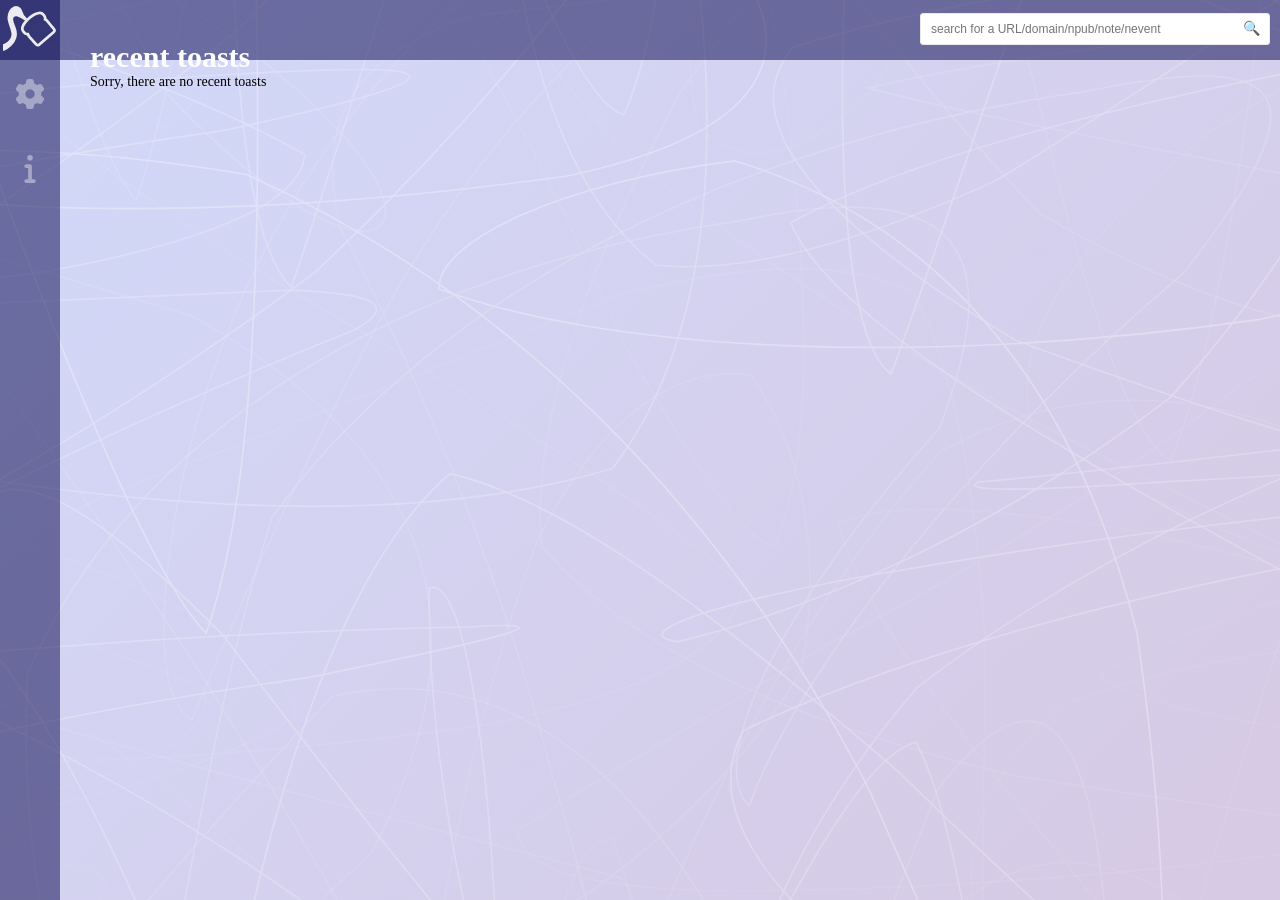
==== frontend/index.html @ a55ac24f "Added page titles, removed old navigation, added history API support" ====
<!DOCTYPE html>
<html>
  <head>
    <meta charset="utf-8" />
    <link rel="stylesheet" href="default.css" media="all" />
    <title>Toastr</title>
  </head>
  <body>
    <div id="gradient"></div>
    <div id="scribbles"></div>
    <div id="sidebar">
      <nav>
        <a href="#" class="active" id="logoLink"><svg id="logo" xmlns="http://www.w3.org/2000/svg" viewBox="0 0 512 512"><defs><style>.a{fill:none;}</style></defs><title>toastr</title><path class="a" d="M189.85,252.78a44.69,44.69,0,0,0-2.08,15.87c1.22,15.15,10.52,25.69,21.91,34.53,7.1,5.5,15.13,8.4,24.31,5.84,2-.56,3.21.29,3.46,2.28C238.8,322,245.14,330,251.9,337.61q31.82,36,63.85,71.8c4.62,5.19,9.57,5.6,14.77,1.15q68.87-58.89,137.7-117.82c5.49-4.7,5.94-9.43,1.39-15q-12.26-15-24.64-30c-12.86-15.61-25.64-31.27-38.62-46.77-5.6-6.69-11.85-12.75-20.5-15.39-3.18-1-3.19-2.41-2.36-5.29,1.06-3.66,2.23-7.81,1.49-11.37-3.89-18.77-14.85-32-32.84-39-3.2-1.24-6.85-1.31-10.29-1.91l-.07.37c-.75,0-1.51.06-2.26.12-15.95,1.27-30.61,6.72-44.39,14.43-31,17.36-57.52,40.29-80.71,67.06C203.5,222.61,194.64,236.63,189.85,252.78Z"/><path class="a" d="M194.64,254.2a39.3,39.3,0,0,0-1.89,14c.92,11.41,7.08,21,20,31,6.81,5.28,13.13,6.86,19.91,5a9.23,9.23,0,0,1,2.48-.36,7.15,7.15,0,0,1,4,1.18,7.59,7.59,0,0,1,3.27,5.65c1.18,9.33,6.94,16.5,13.24,23.63,16.69,18.88,33.73,38,50.22,56.51l13.61,15.28c2.81,3.15,4.7,3.32,7.79.68Q396.13,347.87,465,288.94c3.43-2.94,3.59-4.59.77-8-6.54-8-13.23-16.13-19.71-24l-4.92-6-10.4-12.65c-9.21-11.21-18.73-22.79-28.19-34.1-4.84-5.78-10.38-11.45-18.12-13.81-5.5-1.67-7.41-5.53-5.71-11.46.85-2.93,1.9-6.58,1.4-9-3.56-17.18-13.57-29.08-29.75-35.37a25.42,25.42,0,0,0-5.79-1.14l-1.07-.13-2.2.11c-.45,0-.9,0-1.35.07-13.86,1.1-27.72,5.62-42.34,13.81-29,16.26-55,37.84-79.37,66C206.51,226.76,198.81,240.15,194.64,254.2Z"/><path d="M463.51,254c-11-13.37-22.28-27.2-33.55-40.68l-.17-.2c-8-9.51-16.18-19.34-25.06-28l-1.46-1.4c-4.15-3.94-9.29-8.82-8.08-17.35,0-.11,0-.22-.06-.32-1.73-10.75-7-20.38-17.15-31.24-12.21-13.09-26.15-18.43-42.62-16.33-14.42,1.85-28.5,6.51-43,14.24C271.14,144,250.66,159.14,229.78,179a37.09,37.09,0,0,1,.45,3.73,23.05,23.05,0,0,1,0,3,292.06,292.06,0,0,1,62.45-47.23c15.38-8.61,30.08-13.5,44.89-14.92l.27-1.43,4.87.86c1,.17,2,.3,3.05.43a33.62,33.62,0,0,1,8.18,1.75c19.54,7.6,31.63,22,35.92,42.66,1,4.61-.32,9.36-1.44,13.26,9.66,3.3,16.4,10.21,21.74,16.59,9.49,11.34,19,22.94,28.25,34.17l10.39,12.64,4.92,6c6.48,7.86,13.18,16,19.74,24,6.27,7.69,5.56,15.49-2,22q-68.83,58.93-137.7,117.83c-7.22,6.17-15.35,5.56-21.75-1.63L298.4,397.46c-16.49-18.51-33.54-37.65-50.25-56.54-6.59-7.46-13.15-15.63-15.27-26.51-9,1.74-17.8-.7-26.28-7.28C186.75,291.72,183.5,278,182.78,269a49.08,49.08,0,0,1,2.27-17.69c4.58-15.44,13-30,25.59-44.63q4.13-4.76,8.32-9.29a17.79,17.79,0,0,1-3-.17c-1.2-.16-2.43-.36-3.66-.59l-.83.88a144.79,144.79,0,0,0-27.51,41.32c-4.06,9.34-6.79,17.75-6.93,28.39v.13c-.91,22.53,26.51,50.54,45.78,52.53a11.4,11.4,0,0,1,7.56,4.62c1.67,2.36,3.22,4.8,4.72,7.16a97.55,97.55,0,0,0,7.3,10.47c7.39,8.8,15.22,17.54,22.8,26q4.38,4.89,8.75,9.79l8.81,9.93c8.49,9.58,17.27,19.49,26,29.14,7.27,8,19,9.28,26.62,2.81,9.91-8.37,19.93-17,29.62-25.28l12.15-10.41,28.35-24.27c22.68-19.42,46.13-39.5,69.25-59.18,9.86-8.4,11-19.72,2.88-29.56Q470.53,262.58,463.51,254Z"/><path d="M485.3,264.8q-7-8.56-14.06-17.14c-11-13.39-22.31-27.24-33.62-40.76l-.17-.2C429.35,197,421,187,411.73,177.94l-1.57-1.5c-4.31-4.09-5.64-5.7-5-9.17a6.4,6.4,0,0,0-.2-3c-2.07-12.59-8.33-24.13-19.68-36.31-14.36-15.4-31.59-21.93-51.2-19.42-15.64,2-30.85,7-46.47,15.33-22.69,12.07-44.54,28.4-66.8,49.91l-2.1,2,.74,2.83a26.39,26.39,0,0,1,.78,4.83c.17,2.51-.31,3.55-.51,3.74s-.82.38-2.46.16h0c-1.84-.25-3.75-.59-5.66-1l-2.75-.6-2.54,2.67-2.19,2.31a154.74,154.74,0,0,0-29.39,44.18c-3.92,9-7.57,19.17-7.76,32.17-.5,12.9,5.92,27.76,17.6,40.79,11.19,12.48,25,20.69,37,22a2.2,2.2,0,0,1,.61.47c1.53,2.16,2.95,4.39,4.45,6.75a106.42,106.42,0,0,0,8.08,11.54c7.49,8.93,15.38,17.73,23,26.24q4.37,4.87,8.72,9.76l8.8,9.92c8.51,9.6,17.3,19.53,26.06,29.22A30.51,30.51,0,0,0,323.86,434a27.59,27.59,0,0,0,17.92-6.52c9.94-8.4,20-17,29.68-25.33l12.14-10.4L412,367.49c22.67-19.41,46.12-39.49,69.23-59.17C495.22,296.37,496.88,278.88,485.3,264.8ZM297.58,147.29c14.63-8.19,28.48-12.71,42.34-13.81.45,0,.9-.05,1.35-.07l2.2-.11,1.07.13a25.42,25.42,0,0,1,5.79,1.14c16.18,6.29,26.19,18.19,29.75,35.37.5,2.39-.56,6-1.4,9-1.71,5.93.21,9.79,5.71,11.46,7.74,2.36,13.28,8,18.12,13.81,9.46,11.3,19,22.89,28.19,34.1l10.4,12.65,4.92,6c6.47,7.85,13.17,16,19.71,24,2.82,3.46,2.66,5.11-.77,8q-68.83,58.93-137.7,117.82c-3.09,2.64-5,2.48-7.79-.68L305.87,390.8c-16.48-18.5-33.53-37.63-50.22-56.51-6.3-7.13-12.06-14.3-13.24-23.63a7.59,7.59,0,0,0-3.27-5.65,7.15,7.15,0,0,0-4-1.18,9.23,9.23,0,0,0-2.48.36c-6.77,1.89-13.1.31-19.91-5-12.91-10-19.07-19.57-20-31a39.3,39.3,0,0,1,1.89-14c4.17-14.05,11.87-27.44,23.56-40.93C242.57,185.14,268.53,163.56,297.58,147.29Z"/><path d="M122.8,356.84c11-33.15,7.63-65.68-4.32-97.85-5.92-15.93-12.09-31.79-17.33-47.94a150.7,150.7,0,0,1-6.85-30.12c-2.24-20.92,15.17-35.35,35.18-29,11,3.47,21.7,8.51,32,13.92C173.21,172,184.07,180,195.87,186.1a59.36,59.36,0,0,0,14.68,5.14c2,.44,4,.8,6.05,1.08,6.39.87,9.09-2.62,8.63-9.2a31.34,31.34,0,0,0-.93-5.75A28.45,28.45,0,0,0,215.36,163a108.42,108.42,0,0,1-33.93-54.23c-1.13-4.15-3.09-8.08-4.79-12.07-6.83-16-18.33-27.61-34-35.12-14-6.73-28.27-7.58-42.39-.66C80.46,70.61,65.81,85.8,56,105.42a129.25,129.25,0,0,0-12.55,78.67c3.36,22.56,11,43.93,18.5,65.3a381.77,381.77,0,0,1,16,58.76c3.26,18.06-.15,34.46-9.62,49.76-12.52,20.24-29.76,35.74-50,48-3.06,1.85-6.76,2.73-10.25,3.75-2.71.79-5.4,1.42-8.06,1.92v63.3a232.38,232.38,0,0,0,41.38-19.34C80.43,432.3,108.39,400.22,122.8,356.84Z"/></svg></a>
        <a href="#"><svg id="gear" xmlns="http://www.w3.org/2000/svg" viewBox="0 0 512 512"><!--!Font Awesome Free 6.7.2 by @fontawesome - https://fontawesome.com License - https://fontawesome.com/license/free Copyright 2025 Fonticons, Inc.--><path d="M495.9 166.6c3.2 8.7 .5 18.4-6.4 24.6l-43.3 39.4c1.1 8.3 1.7 16.8 1.7 25.4s-.6 17.1-1.7 25.4l43.3 39.4c6.9 6.2 9.6 15.9 6.4 24.6c-4.4 11.9-9.7 23.3-15.8 34.3l-4.7 8.1c-6.6 11-14 21.4-22.1 31.2c-5.9 7.2-15.7 9.6-24.5 6.8l-55.7-17.7c-13.4 10.3-28.2 18.9-44 25.4l-12.5 57.1c-2 9.1-9 16.3-18.2 17.8c-13.8 2.3-28 3.5-42.5 3.5s-28.7-1.2-42.5-3.5c-9.2-1.5-16.2-8.7-18.2-17.8l-12.5-57.1c-15.8-6.5-30.6-15.1-44-25.4L83.1 425.9c-8.8 2.8-18.6 .3-24.5-6.8c-8.1-9.8-15.5-20.2-22.1-31.2l-4.7-8.1c-6.1-11-11.4-22.4-15.8-34.3c-3.2-8.7-.5-18.4 6.4-24.6l43.3-39.4C64.6 273.1 64 264.6 64 256s.6-17.1 1.7-25.4L22.4 191.2c-6.9-6.2-9.6-15.9-6.4-24.6c4.4-11.9 9.7-23.3 15.8-34.3l4.7-8.1c6.6-11 14-21.4 22.1-31.2c5.9-7.2 15.7-9.6 24.5-6.8l55.7 17.7c13.4-10.3 28.2-18.9 44-25.4l12.5-57.1c2-9.1 9-16.3 18.2-17.8C227.3 1.2 241.5 0 256 0s28.7 1.2 42.5 3.5c9.2 1.5 16.2 8.7 18.2 17.8l12.5 57.1c15.8 6.5 30.6 15.1 44 25.4l55.7-17.7c8.8-2.8 18.6-.3 24.5 6.8c8.1 9.8 15.5 20.2 22.1 31.2l4.7 8.1c6.1 11 11.4 22.4 15.8 34.3zM256 336a80 80 0 1 0 0-160 80 80 0 1 0 0 160z"/></svg></a>
        <a href="#"><svg id="info" xmlns="http://www.w3.org/2000/svg" viewBox="0 0 192 512"><!--!Font Awesome Free 6.7.2 by @fontawesome - https://fontawesome.com License - https://fontawesome.com/license/free Copyright 2025 Fonticons, Inc.--><path d="M48 80a48 48 0 1 1 96 0A48 48 0 1 1 48 80zM0 224c0-17.7 14.3-32 32-32l64 0c17.7 0 32 14.3 32 32l0 224 32 0c17.7 0 32 14.3 32 32s-14.3 32-32 32L32 512c-17.7 0-32-14.3-32-32s14.3-32 32-32l32 0 0-192-32 0c-17.7 0-32-14.3-32-32z"/></svg></a>
      </nav>
    </div>
    <div id="topbar"></div>

    <div id="container">
      <article id="toastr">
        <nav>
          <div id="search-wrapper">
            <input type="text" name="search-bar" id="search-bar" placeholder="search for a URL/domain/npub/note/nevent" />
          </div>
        </nav>

        <h1 id="title"></h1>
        <h2 id="subtitle"></h2>

        <div class="toasts-container">
          <div class="toasts"></div>
          <div class="toasts-loading"><p>Loading all toasts...</p></div>
          <div class="toasts-empty">:(</div>
        </div>
      </article>

      <article id="settings">
        <h1>Settings</h1>
  
        <h2>Keys</h2>
        <div id="keys">
          <form>
            <div class="field">
              <label for="privkey">Private Key:</label>
              <input name="privkey" type="text" class="input" />
            </div>

            <div class="field">
              <label for="pubkey">Public Key:</label>
              <input name="pubkey" type="text" class="input" />
            </div>

            <div class="field">
              <label for="npub">npub:</label>
              <input name="npub" type="text" class="input" />
            </div>
            <button type="button">Update</button>
          </form>
        </div>

        <h2>Relays</h2>
        <div id="relays">
          <form>
            <p><em class="message"></em></p>
            <div class="relays"></div>
          </form>
        </div>

        <h2>Profile</h2>
        <div id="profile">
          <form>
            <div class="field">
              <label for="name">Name:</label>
              <input name="name" value="" type="text" class="input" />
            </div>
            <div class="field">
              <label for="display_name">Display Name:</label>
              <input name="display_name" value="" type="text" class="input" />
            </div>
            <div class="field">
              <label for="website">Website:</label>
              <input name="website" value="" type="text" class="input" />
            </div>
            <div class="field">
              <label for="banner">Banner (URL):</label>
              <input name="banner" value="" type="text" class="input" />
            </div>
            <div class="field">
              <label for="picture">Picture (URL):</label>
              <input name="picture" value="" type="text" class="input" />
            </div>
            <button type="button">Update</button>
          </form>
        </div>
      </article>

      <article id="about">
        <h1>About</h1>

        <h2>Toastr</h2>
        <div class="about">
          <p>Toastr is a decentralized Nostr app that lets you comment on any website, using the Nostr protocol. Toastr is available at <a href="https://toastr.net">toastr.net</a> - it's also available as a browser extension <a href="#">here</a>. The browser extension functions identically to the website, but lets you instantly click the extension to see toasts for the page you're currently on. The icon lights up automatically when you're on a website that people have already toasted.</p>

          <p>For privacy reasons, Toastr scrapes all known toasts from the relays you're connected to, stores them in your browser, and then filters based on the exact domain/URL you're looking at to avoid leaking search queries or your browser history.</p>
        </div>

        <h2>Toasts</h2>
        <div class="about">
          <p>A toast is defined as a kind 1 event, with tags <em>['r', &lt;URL&gt;], ['t', 'toastr']</em>. Due to <a href="https://github.com/nostr-protocol/nips/issues/523">limitations in the Nostr protocol</a>, all toasts must be explicitly tagged toastr at this time.</p>

          <p>Toastr implements NIP-07. However, <em>browser extensions cannot interact with other browser extensions</em>, so the extension version of Toastr requires your nsec / preferred nostr relays in order to work. This limitation does not apply to the web version, which is compatible with extensions like nos2x.</p>
        </div>

      </article>
    </div>

    <script src="nostr.bundle.js"></script>
    <script src="sql-wasm.js"></script>
    <script src="hashicon.umd.js"></script>
    <script src="script.js"></script>
  </body>
</html>
---- frontend/default.css ----
html {
  box-sizing: border-box;
  -webkit-font-smoothing: antialiased;
}

* {
  box-sizing: inherit;
  &:before,
  &:after {
    box-sizing: inherit;
  }
}

body {
  margin: 0;
  min-width: 100%;
  min-height: 100%;
  background-size: cover;
  font-family: 'Inter';
  font-size: 14px;
  
  #gradient {
    background-image: linear-gradient(135deg, #667eea 0%, #764ba2 100%);
    background-position: fixed;
    background-size: cover;
    width: 100%;
    height: 100%;
    position: fixed;
    opacity: 0.3;
    z-index: -1;
  }

  #scribbles {
    background: url('scribbles.svg') no-repeat center center fixed;
    background-size: cover;
    width: 100%;
    height: 100%;
    position: fixed;
    opacity: 0.3;
    z-index: -1;
  }

  #topbar {
    height: 60px;
    width: 100%;
    position: absolute;
    background: rgba(2, 0, 74, 0.5);
    z-index: -1;
  }

  #sidebar {
    height: 100%;
    width: 60px;
    position: fixed;
    background: rgba(2, 0, 74, 0.5);    

    hr {
      width: 60%;
      height: 1px;
      opacity: 0.25;
    }

    nav {
      text-align: center;
      a {
        width: 60px;
        height: 60px;

        #logo {
          width: 55px;
          height: 55px;
          fill: #FFF;
          margin: 0;
        }
  
        svg {
          width: 30px;
          height: 30px;
          margin: 20px 0;
        }
        &.active {opacity: 0.9}
        opacity: 0.4;
        #bread, #gear, #info {
          fill: #FFF;
        }
      }
    }
  }

  #container {
    width: 100%;
    padding: 10px 0 80px 90px;
    overflow: hidden;
    font-family: 'Inter';


    #settings, #about {max-width: 700px}

    h1#title {
      text-transform: lowercase;
      font-size: 30px;
      display: inline;
      margin: 0;
      padding: 0;
      font-family: 'Toronto Subway';
      color: #FFF;
    }

    h2 {
      a {color: #000; text-decoration: none}
      margin: 0;
      padding: 0;
      font-size: 24px;
      font-family: 'Toronto Subway';
    }

    h2#subtitle {
      font-size: 16px;
    }

    h3 {
      font-family: 'Toronto Subway';
      display: inline-block;
      font-size: 16px;
      margin: 10px 0;
      padding: 0;
      a {color: #666; text-decoration: none}
    }

    & > article:not(:first-child) {
      display: none;
    }

    button {
      margin-top: 5px;
      border: none;
      color: #fff;
      padding: 10px;
      margin-left: 10px;
      background: #cb0031;
      border-radius: 5px;
      &:hover {
        background: #990024;
      }
    }

    .about {
      width: 500px;
      border: 1px solid #eaeaea;
      background: #fff;
      color: #160b39;
      border-radius: 10px;
      padding: 15px;
      margin: 15px;

      p:first-child {margin-top: 0}
      p:last-child {margin-bottom: 0}
    }

    #settings {
      #profile, #relays, #keys {
        width: 300px;
        display: flex;
        background: #fff;
        color: #160b39;
        border-radius: 10px;
        padding: 10px;
        margin: 10px;
 
        form {
          width: 100%;

          button {float: right}

          .field {
            display: flex;
            flex-direction: column;
            width: fit-content;
            position: static;
            width: 100%;
          }

          .field label {
            font-size: 0.75rem;
            color: #818CF8;
            font-weight: 700;
            position: relative;
            top: 0.5rem;
            margin: 0 0 0 7px;
            padding: 0 3px;
            background: #fff;
            width: fit-content;
          }

          .field input[type=text].input {
            padding: 11px 10px;
            font-size: 0.75rem;
            border: 2px #818CF8 solid;
            border-radius: 5px;
            background: #fff;
          }

          .field input[type=text].input:focus {
            outline: none;
          }

          label {
            width: 100px;
            text-align: right;
            padding-right: 5px;
            padding-bottom: 5px;
            margin: 3px 0;
            display: inline-block;
          }
        }
      }
    }

    #toastr {
      nav {
        padding-bottom: 30px;
        font-family: 'Toronto Subway';

        a {
          text-transform: lowercase;
          &.search-results {opacity: 0}
          color: #FFF;
          font-size: 30px;
          display: inline-block;
          text-decoration: none;
          margin: 0 50px 0 0;
          &.active {opacity: 1; color: #ff1451}
          &.search-results {cursor: default !important}
        }

        #search-wrapper {
          top: 3px;
          right: 10px;
          position: relative;
          width: 350px;
          display: inline-block;
          float: right;

          &::after {
            content: '🔍';
            position: absolute;
            top: 7px;
            right: 10px;
          }

          #search-bar {
            width: 100%;
            height: 32px;
            border-radius: 3px;
            border: 1px solid #eaeaea;
            padding: 5px 30px 5px 10px;
            font-size: 12px;
          }
        }
      }

      .hidden {display: none !important}

      .toast-new button {float: right}

      .children {margin-left: 20px; border-left: 5px solid #FFF}

      .toasts-loading {
        &.active {display: visible;}
        display: none;
        color: #00F;
        font-size: 20px;
        text-align: center;
      }

      .toasts-empty {
        &.active {display: inherit;}
        display: none;
      }

      .toast {
        width: 700px;
        border-radius: 10px;
        padding: 15px;
        margin: 15px;

        p, p a {
         color: #666; 
        }
      }

      .toast-new, .note {
        width: 500px;
        border: 1px solid #eaeaea;
        display: flex;
        color: #160b39;
        background: #fff;
        border-radius: 10px;
        padding: 15px;
        margin: 15px;

        &.highlight {background: #ffffcc}
  
        form {
          width: 100%;
          clear: both;
          margin-bottom: 0;
  
          textarea {
            font-size: 14px;
            resize: vertical;
            width: 100%;
            height: auto;
            overflow: hidden;
            font-family: 'Inter';
            max-width: 100%;
            border: none;
            padding: 10px;
            background: rgba(0,0,0,0);
            border-radius: 10px;
            color: #282a51;
          }
        }
  
        .avatar {
          min-width: 50px;
          object-fit: cover;
          border-radius: 50px;
          overflow: hidden;
          height: 50px;
          margin-right: 10px;

          img {
            &.hashicon {transform: scale(1.25)}
            width: 50px;
            height: 50px;
          }


        }
         
        .content {
          margin-left: auto;
          width: 100%;
          order: 2;
        }
        
        header {
          margin-bottom: 10px;

          .details {
            display: flex;

            .username {font-weight: bold}
            .created_at {
              font-size: 10px;
              margin-left: auto;
            }
          }
          .pubkey {
            font-weight: normal;
            font-style: italic;
            font-size: 10px;
            word-wrap: break-word;
            color: #aaa;

            .raw img {
              width: 10px;
              height: 10px;
              position: relative;
              top: 2px;
              margin-right: 5px;
              opacity: 0.5;
            }
          }
        }

        footer {
          display: flex;
          flex-direction: row;
          border-top: 1px solid #CCC;
          margin-top: 10px;
          text-align: center;

          a {color: #FFF; text-decoration: none}

          span {
            margin-top: 3px;
            flex: 1;
            width: 0;
          }
  
          img {width: 15px; height: 15px; margin-top: 7px}
          img:hover {text-decoration: underline}

          span.likes {
            img.like {content: url('like.svg')}
          }

          span.zaps {
            img.zap {content: url('zap.svg')}
          }
  
          span.replies {
            img.reply {content: url('reply.svg')}
          }
  
          span.reposts {
            img.repost {content: url('repost.svg')}
          }
        }
      }
    }
  }
}
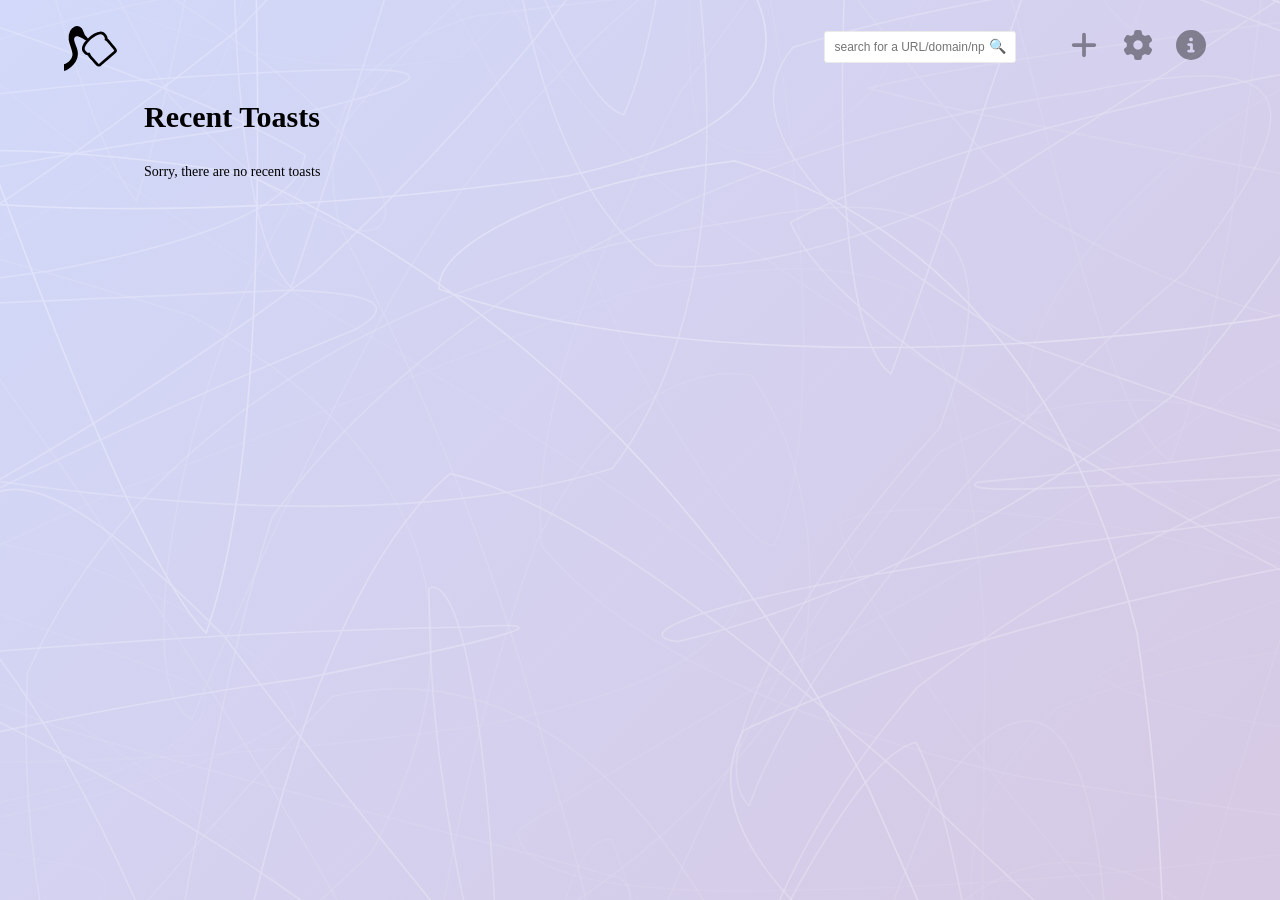
==== commit bfc57989: "UI improvements and bug fixes" ====
--- a/frontend/index.html
+++ b/frontend/index.html
@@ -8,23 +8,24 @@
   <body>
     <div id="gradient"></div>
     <div id="scribbles"></div>
-    <div id="sidebar">
+    <div id="topbar">
       <nav>
-        <a href="#" class="active" id="logoLink"><svg id="logo" xmlns="http://www.w3.org/2000/svg" viewBox="0 0 512 512"><defs><style>.a{fill:none;}</style></defs><title>toastr</title><path class="a" d="M189.85,252.78a44.69,44.69,0,0,0-2.08,15.87c1.22,15.15,10.52,25.69,21.91,34.53,7.1,5.5,15.13,8.4,24.31,5.84,2-.56,3.21.29,3.46,2.28C238.8,322,245.14,330,251.9,337.61q31.82,36,63.85,71.8c4.62,5.19,9.57,5.6,14.77,1.15q68.87-58.89,137.7-117.82c5.49-4.7,5.94-9.43,1.39-15q-12.26-15-24.64-30c-12.86-15.61-25.64-31.27-38.62-46.77-5.6-6.69-11.85-12.75-20.5-15.39-3.18-1-3.19-2.41-2.36-5.29,1.06-3.66,2.23-7.81,1.49-11.37-3.89-18.77-14.85-32-32.84-39-3.2-1.24-6.85-1.31-10.29-1.91l-.07.37c-.75,0-1.51.06-2.26.12-15.95,1.27-30.61,6.72-44.39,14.43-31,17.36-57.52,40.29-80.71,67.06C203.5,222.61,194.64,236.63,189.85,252.78Z"/><path class="a" d="M194.64,254.2a39.3,39.3,0,0,0-1.89,14c.92,11.41,7.08,21,20,31,6.81,5.28,13.13,6.86,19.91,5a9.23,9.23,0,0,1,2.48-.36,7.15,7.15,0,0,1,4,1.18,7.59,7.59,0,0,1,3.27,5.65c1.18,9.33,6.94,16.5,13.24,23.63,16.69,18.88,33.73,38,50.22,56.51l13.61,15.28c2.81,3.15,4.7,3.32,7.79.68Q396.13,347.87,465,288.94c3.43-2.94,3.59-4.59.77-8-6.54-8-13.23-16.13-19.71-24l-4.92-6-10.4-12.65c-9.21-11.21-18.73-22.79-28.19-34.1-4.84-5.78-10.38-11.45-18.12-13.81-5.5-1.67-7.41-5.53-5.71-11.46.85-2.93,1.9-6.58,1.4-9-3.56-17.18-13.57-29.08-29.75-35.37a25.42,25.42,0,0,0-5.79-1.14l-1.07-.13-2.2.11c-.45,0-.9,0-1.35.07-13.86,1.1-27.72,5.62-42.34,13.81-29,16.26-55,37.84-79.37,66C206.51,226.76,198.81,240.15,194.64,254.2Z"/><path d="M463.51,254c-11-13.37-22.28-27.2-33.55-40.68l-.17-.2c-8-9.51-16.18-19.34-25.06-28l-1.46-1.4c-4.15-3.94-9.29-8.82-8.08-17.35,0-.11,0-.22-.06-.32-1.73-10.75-7-20.38-17.15-31.24-12.21-13.09-26.15-18.43-42.62-16.33-14.42,1.85-28.5,6.51-43,14.24C271.14,144,250.66,159.14,229.78,179a37.09,37.09,0,0,1,.45,3.73,23.05,23.05,0,0,1,0,3,292.06,292.06,0,0,1,62.45-47.23c15.38-8.61,30.08-13.5,44.89-14.92l.27-1.43,4.87.86c1,.17,2,.3,3.05.43a33.62,33.62,0,0,1,8.18,1.75c19.54,7.6,31.63,22,35.92,42.66,1,4.61-.32,9.36-1.44,13.26,9.66,3.3,16.4,10.21,21.74,16.59,9.49,11.34,19,22.94,28.25,34.17l10.39,12.64,4.92,6c6.48,7.86,13.18,16,19.74,24,6.27,7.69,5.56,15.49-2,22q-68.83,58.93-137.7,117.83c-7.22,6.17-15.35,5.56-21.75-1.63L298.4,397.46c-16.49-18.51-33.54-37.65-50.25-56.54-6.59-7.46-13.15-15.63-15.27-26.51-9,1.74-17.8-.7-26.28-7.28C186.75,291.72,183.5,278,182.78,269a49.08,49.08,0,0,1,2.27-17.69c4.58-15.44,13-30,25.59-44.63q4.13-4.76,8.32-9.29a17.79,17.79,0,0,1-3-.17c-1.2-.16-2.43-.36-3.66-.59l-.83.88a144.79,144.79,0,0,0-27.51,41.32c-4.06,9.34-6.79,17.75-6.93,28.39v.13c-.91,22.53,26.51,50.54,45.78,52.53a11.4,11.4,0,0,1,7.56,4.62c1.67,2.36,3.22,4.8,4.72,7.16a97.55,97.55,0,0,0,7.3,10.47c7.39,8.8,15.22,17.54,22.8,26q4.38,4.89,8.75,9.79l8.81,9.93c8.49,9.58,17.27,19.49,26,29.14,7.27,8,19,9.28,26.62,2.81,9.91-8.37,19.93-17,29.62-25.28l12.15-10.41,28.35-24.27c22.68-19.42,46.13-39.5,69.25-59.18,9.86-8.4,11-19.72,2.88-29.56Q470.53,262.58,463.51,254Z"/><path d="M485.3,264.8q-7-8.56-14.06-17.14c-11-13.39-22.31-27.24-33.62-40.76l-.17-.2C429.35,197,421,187,411.73,177.94l-1.57-1.5c-4.31-4.09-5.64-5.7-5-9.17a6.4,6.4,0,0,0-.2-3c-2.07-12.59-8.33-24.13-19.68-36.31-14.36-15.4-31.59-21.93-51.2-19.42-15.64,2-30.85,7-46.47,15.33-22.69,12.07-44.54,28.4-66.8,49.91l-2.1,2,.74,2.83a26.39,26.39,0,0,1,.78,4.83c.17,2.51-.31,3.55-.51,3.74s-.82.38-2.46.16h0c-1.84-.25-3.75-.59-5.66-1l-2.75-.6-2.54,2.67-2.19,2.31a154.74,154.74,0,0,0-29.39,44.18c-3.92,9-7.57,19.17-7.76,32.17-.5,12.9,5.92,27.76,17.6,40.79,11.19,12.48,25,20.69,37,22a2.2,2.2,0,0,1,.61.47c1.53,2.16,2.95,4.39,4.45,6.75a106.42,106.42,0,0,0,8.08,11.54c7.49,8.93,15.38,17.73,23,26.24q4.37,4.87,8.72,9.76l8.8,9.92c8.51,9.6,17.3,19.53,26.06,29.22A30.51,30.51,0,0,0,323.86,434a27.59,27.59,0,0,0,17.92-6.52c9.94-8.4,20-17,29.68-25.33l12.14-10.4L412,367.49c22.67-19.41,46.12-39.49,69.23-59.17C495.22,296.37,496.88,278.88,485.3,264.8ZM297.58,147.29c14.63-8.19,28.48-12.71,42.34-13.81.45,0,.9-.05,1.35-.07l2.2-.11,1.07.13a25.42,25.42,0,0,1,5.79,1.14c16.18,6.29,26.19,18.19,29.75,35.37.5,2.39-.56,6-1.4,9-1.71,5.93.21,9.79,5.71,11.46,7.74,2.36,13.28,8,18.12,13.81,9.46,11.3,19,22.89,28.19,34.1l10.4,12.65,4.92,6c6.47,7.85,13.17,16,19.71,24,2.82,3.46,2.66,5.11-.77,8q-68.83,58.93-137.7,117.82c-3.09,2.64-5,2.48-7.79-.68L305.87,390.8c-16.48-18.5-33.53-37.63-50.22-56.51-6.3-7.13-12.06-14.3-13.24-23.63a7.59,7.59,0,0,0-3.27-5.65,7.15,7.15,0,0,0-4-1.18,9.23,9.23,0,0,0-2.48.36c-6.77,1.89-13.1.31-19.91-5-12.91-10-19.07-19.57-20-31a39.3,39.3,0,0,1,1.89-14c4.17-14.05,11.87-27.44,23.56-40.93C242.57,185.14,268.53,163.56,297.58,147.29Z"/><path d="M122.8,356.84c11-33.15,7.63-65.68-4.32-97.85-5.92-15.93-12.09-31.79-17.33-47.94a150.7,150.7,0,0,1-6.85-30.12c-2.24-20.92,15.17-35.35,35.18-29,11,3.47,21.7,8.51,32,13.92C173.21,172,184.07,180,195.87,186.1a59.36,59.36,0,0,0,14.68,5.14c2,.44,4,.8,6.05,1.08,6.39.87,9.09-2.62,8.63-9.2a31.34,31.34,0,0,0-.93-5.75A28.45,28.45,0,0,0,215.36,163a108.42,108.42,0,0,1-33.93-54.23c-1.13-4.15-3.09-8.08-4.79-12.07-6.83-16-18.33-27.61-34-35.12-14-6.73-28.27-7.58-42.39-.66C80.46,70.61,65.81,85.8,56,105.42a129.25,129.25,0,0,0-12.55,78.67c3.36,22.56,11,43.93,18.5,65.3a381.77,381.77,0,0,1,16,58.76c3.26,18.06-.15,34.46-9.62,49.76-12.52,20.24-29.76,35.74-50,48-3.06,1.85-6.76,2.73-10.25,3.75-2.71.79-5.4,1.42-8.06,1.92v63.3a232.38,232.38,0,0,0,41.38-19.34C80.43,432.3,108.39,400.22,122.8,356.84Z"/></svg></a>
-        <a href="#"><svg id="gear" xmlns="http://www.w3.org/2000/svg" viewBox="0 0 512 512"><!--!Font Awesome Free 6.7.2 by @fontawesome - https://fontawesome.com License - https://fontawesome.com/license/free Copyright 2025 Fonticons, Inc.--><path d="M495.9 166.6c3.2 8.7 .5 18.4-6.4 24.6l-43.3 39.4c1.1 8.3 1.7 16.8 1.7 25.4s-.6 17.1-1.7 25.4l43.3 39.4c6.9 6.2 9.6 15.9 6.4 24.6c-4.4 11.9-9.7 23.3-15.8 34.3l-4.7 8.1c-6.6 11-14 21.4-22.1 31.2c-5.9 7.2-15.7 9.6-24.5 6.8l-55.7-17.7c-13.4 10.3-28.2 18.9-44 25.4l-12.5 57.1c-2 9.1-9 16.3-18.2 17.8c-13.8 2.3-28 3.5-42.5 3.5s-28.7-1.2-42.5-3.5c-9.2-1.5-16.2-8.7-18.2-17.8l-12.5-57.1c-15.8-6.5-30.6-15.1-44-25.4L83.1 425.9c-8.8 2.8-18.6 .3-24.5-6.8c-8.1-9.8-15.5-20.2-22.1-31.2l-4.7-8.1c-6.1-11-11.4-22.4-15.8-34.3c-3.2-8.7-.5-18.4 6.4-24.6l43.3-39.4C64.6 273.1 64 264.6 64 256s.6-17.1 1.7-25.4L22.4 191.2c-6.9-6.2-9.6-15.9-6.4-24.6c4.4-11.9 9.7-23.3 15.8-34.3l4.7-8.1c6.6-11 14-21.4 22.1-31.2c5.9-7.2 15.7-9.6 24.5-6.8l55.7 17.7c13.4-10.3 28.2-18.9 44-25.4l12.5-57.1c2-9.1 9-16.3 18.2-17.8C227.3 1.2 241.5 0 256 0s28.7 1.2 42.5 3.5c9.2 1.5 16.2 8.7 18.2 17.8l12.5 57.1c15.8 6.5 30.6 15.1 44 25.4l55.7-17.7c8.8-2.8 18.6-.3 24.5 6.8c8.1 9.8 15.5 20.2 22.1 31.2l4.7 8.1c6.1 11 11.4 22.4 15.8 34.3zM256 336a80 80 0 1 0 0-160 80 80 0 1 0 0 160z"/></svg></a>
-        <a href="#"><svg id="info" xmlns="http://www.w3.org/2000/svg" viewBox="0 0 192 512"><!--!Font Awesome Free 6.7.2 by @fontawesome - https://fontawesome.com License - https://fontawesome.com/license/free Copyright 2025 Fonticons, Inc.--><path d="M48 80a48 48 0 1 1 96 0A48 48 0 1 1 48 80zM0 224c0-17.7 14.3-32 32-32l64 0c17.7 0 32 14.3 32 32l0 224 32 0c17.7 0 32 14.3 32 32s-14.3 32-32 32L32 512c-17.7 0-32-14.3-32-32s14.3-32 32-32l32 0 0-192-32 0c-17.7 0-32-14.3-32-32z"/></svg></a>
+        <div class="left">
+          <a href="#" class="active" id="logoLink"><svg id="logo" xmlns="http://www.w3.org/2000/svg" viewBox="0 0 512 512"><defs><style>.a{fill:none;}</style></defs><title>toastr</title><path class="a" d="M189.85,252.78a44.69,44.69,0,0,0-2.08,15.87c1.22,15.15,10.52,25.69,21.91,34.53,7.1,5.5,15.13,8.4,24.31,5.84,2-.56,3.21.29,3.46,2.28C238.8,322,245.14,330,251.9,337.61q31.82,36,63.85,71.8c4.62,5.19,9.57,5.6,14.77,1.15q68.87-58.89,137.7-117.82c5.49-4.7,5.94-9.43,1.39-15q-12.26-15-24.64-30c-12.86-15.61-25.64-31.27-38.62-46.77-5.6-6.69-11.85-12.75-20.5-15.39-3.18-1-3.19-2.41-2.36-5.29,1.06-3.66,2.23-7.81,1.49-11.37-3.89-18.77-14.85-32-32.84-39-3.2-1.24-6.85-1.31-10.29-1.91l-.07.37c-.75,0-1.51.06-2.26.12-15.95,1.27-30.61,6.72-44.39,14.43-31,17.36-57.52,40.29-80.71,67.06C203.5,222.61,194.64,236.63,189.85,252.78Z"/><path class="a" d="M194.64,254.2a39.3,39.3,0,0,0-1.89,14c.92,11.41,7.08,21,20,31,6.81,5.28,13.13,6.86,19.91,5a9.23,9.23,0,0,1,2.48-.36,7.15,7.15,0,0,1,4,1.18,7.59,7.59,0,0,1,3.27,5.65c1.18,9.33,6.94,16.5,13.24,23.63,16.69,18.88,33.73,38,50.22,56.51l13.61,15.28c2.81,3.15,4.7,3.32,7.79.68Q396.13,347.87,465,288.94c3.43-2.94,3.59-4.59.77-8-6.54-8-13.23-16.13-19.71-24l-4.92-6-10.4-12.65c-9.21-11.21-18.73-22.79-28.19-34.1-4.84-5.78-10.38-11.45-18.12-13.81-5.5-1.67-7.41-5.53-5.71-11.46.85-2.93,1.9-6.58,1.4-9-3.56-17.18-13.57-29.08-29.75-35.37a25.42,25.42,0,0,0-5.79-1.14l-1.07-.13-2.2.11c-.45,0-.9,0-1.35.07-13.86,1.1-27.72,5.62-42.34,13.81-29,16.26-55,37.84-79.37,66C206.51,226.76,198.81,240.15,194.64,254.2Z"/><path d="M463.51,254c-11-13.37-22.28-27.2-33.55-40.68l-.17-.2c-8-9.51-16.18-19.34-25.06-28l-1.46-1.4c-4.15-3.94-9.29-8.82-8.08-17.35,0-.11,0-.22-.06-.32-1.73-10.75-7-20.38-17.15-31.24-12.21-13.09-26.15-18.43-42.62-16.33-14.42,1.85-28.5,6.51-43,14.24C271.14,144,250.66,159.14,229.78,179a37.09,37.09,0,0,1,.45,3.73,23.05,23.05,0,0,1,0,3,292.06,292.06,0,0,1,62.45-47.23c15.38-8.61,30.08-13.5,44.89-14.92l.27-1.43,4.87.86c1,.17,2,.3,3.05.43a33.62,33.62,0,0,1,8.18,1.75c19.54,7.6,31.63,22,35.92,42.66,1,4.61-.32,9.36-1.44,13.26,9.66,3.3,16.4,10.21,21.74,16.59,9.49,11.34,19,22.94,28.25,34.17l10.39,12.64,4.92,6c6.48,7.86,13.18,16,19.74,24,6.27,7.69,5.56,15.49-2,22q-68.83,58.93-137.7,117.83c-7.22,6.17-15.35,5.56-21.75-1.63L298.4,397.46c-16.49-18.51-33.54-37.65-50.25-56.54-6.59-7.46-13.15-15.63-15.27-26.51-9,1.74-17.8-.7-26.28-7.28C186.75,291.72,183.5,278,182.78,269a49.08,49.08,0,0,1,2.27-17.69c4.58-15.44,13-30,25.59-44.63q4.13-4.76,8.32-9.29a17.79,17.79,0,0,1-3-.17c-1.2-.16-2.43-.36-3.66-.59l-.83.88a144.79,144.79,0,0,0-27.51,41.32c-4.06,9.34-6.79,17.75-6.93,28.39v.13c-.91,22.53,26.51,50.54,45.78,52.53a11.4,11.4,0,0,1,7.56,4.62c1.67,2.36,3.22,4.8,4.72,7.16a97.55,97.55,0,0,0,7.3,10.47c7.39,8.8,15.22,17.54,22.8,26q4.38,4.89,8.75,9.79l8.81,9.93c8.49,9.58,17.27,19.49,26,29.14,7.27,8,19,9.28,26.62,2.81,9.91-8.37,19.93-17,29.62-25.28l12.15-10.41,28.35-24.27c22.68-19.42,46.13-39.5,69.25-59.18,9.86-8.4,11-19.72,2.88-29.56Q470.53,262.58,463.51,254Z"/><path d="M485.3,264.8q-7-8.56-14.06-17.14c-11-13.39-22.31-27.24-33.62-40.76l-.17-.2C429.35,197,421,187,411.73,177.94l-1.57-1.5c-4.31-4.09-5.64-5.7-5-9.17a6.4,6.4,0,0,0-.2-3c-2.07-12.59-8.33-24.13-19.68-36.31-14.36-15.4-31.59-21.93-51.2-19.42-15.64,2-30.85,7-46.47,15.33-22.69,12.07-44.54,28.4-66.8,49.91l-2.1,2,.74,2.83a26.39,26.39,0,0,1,.78,4.83c.17,2.51-.31,3.55-.51,3.74s-.82.38-2.46.16h0c-1.84-.25-3.75-.59-5.66-1l-2.75-.6-2.54,2.67-2.19,2.31a154.74,154.74,0,0,0-29.39,44.18c-3.92,9-7.57,19.17-7.76,32.17-.5,12.9,5.92,27.76,17.6,40.79,11.19,12.48,25,20.69,37,22a2.2,2.2,0,0,1,.61.47c1.53,2.16,2.95,4.39,4.45,6.75a106.42,106.42,0,0,0,8.08,11.54c7.49,8.93,15.38,17.73,23,26.24q4.37,4.87,8.72,9.76l8.8,9.92c8.51,9.6,17.3,19.53,26.06,29.22A30.51,30.51,0,0,0,323.86,434a27.59,27.59,0,0,0,17.92-6.52c9.94-8.4,20-17,29.68-25.33l12.14-10.4L412,367.49c22.67-19.41,46.12-39.49,69.23-59.17C495.22,296.37,496.88,278.88,485.3,264.8ZM297.58,147.29c14.63-8.19,28.48-12.71,42.34-13.81.45,0,.9-.05,1.35-.07l2.2-.11,1.07.13a25.42,25.42,0,0,1,5.79,1.14c16.18,6.29,26.19,18.19,29.75,35.37.5,2.39-.56,6-1.4,9-1.71,5.93.21,9.79,5.71,11.46,7.74,2.36,13.28,8,18.12,13.81,9.46,11.3,19,22.89,28.19,34.1l10.4,12.65,4.92,6c6.47,7.85,13.17,16,19.71,24,2.82,3.46,2.66,5.11-.77,8q-68.83,58.93-137.7,117.82c-3.09,2.64-5,2.48-7.79-.68L305.87,390.8c-16.48-18.5-33.53-37.63-50.22-56.51-6.3-7.13-12.06-14.3-13.24-23.63a7.59,7.59,0,0,0-3.27-5.65,7.15,7.15,0,0,0-4-1.18,9.23,9.23,0,0,0-2.48.36c-6.77,1.89-13.1.31-19.91-5-12.91-10-19.07-19.57-20-31a39.3,39.3,0,0,1,1.89-14c4.17-14.05,11.87-27.44,23.56-40.93C242.57,185.14,268.53,163.56,297.58,147.29Z"/><path d="M122.8,356.84c11-33.15,7.63-65.68-4.32-97.85-5.92-15.93-12.09-31.79-17.33-47.94a150.7,150.7,0,0,1-6.85-30.12c-2.24-20.92,15.17-35.35,35.18-29,11,3.47,21.7,8.51,32,13.92C173.21,172,184.07,180,195.87,186.1a59.36,59.36,0,0,0,14.68,5.14c2,.44,4,.8,6.05,1.08,6.39.87,9.09-2.62,8.63-9.2a31.34,31.34,0,0,0-.93-5.75A28.45,28.45,0,0,0,215.36,163a108.42,108.42,0,0,1-33.93-54.23c-1.13-4.15-3.09-8.08-4.79-12.07-6.83-16-18.33-27.61-34-35.12-14-6.73-28.27-7.58-42.39-.66C80.46,70.61,65.81,85.8,56,105.42a129.25,129.25,0,0,0-12.55,78.67c3.36,22.56,11,43.93,18.5,65.3a381.77,381.77,0,0,1,16,58.76c3.26,18.06-.15,34.46-9.62,49.76-12.52,20.24-29.76,35.74-50,48-3.06,1.85-6.76,2.73-10.25,3.75-2.71.79-5.4,1.42-8.06,1.92v63.3a232.38,232.38,0,0,0,41.38-19.34C80.43,432.3,108.39,400.22,122.8,356.84Z"/></svg></a>
+        </div>
+        <div class="right">
+          <div id="search-wrapper">
+            <input type="text" name="search-bar" id="search-bar" placeholder="search for a URL/domain/npub/note/nevent" />
+          </div>
+          <a href="#"><svg id="create" xmlns="http://www.w3.org/2000/svg" viewBox="0 0 448 512"><!--!Font Awesome Free 6.7.2 by @fontawesome - https://fontawesome.com License - https://fontawesome.com/license/free Copyright 2025 Fonticons, Inc.--><path d="M256 80c0-17.7-14.3-32-32-32s-32 14.3-32 32l0 144L48 224c-17.7 0-32 14.3-32 32s14.3 32 32 32l144 0 0 144c0 17.7 14.3 32 32 32s32-14.3 32-32l0-144 144 0c17.7 0 32-14.3 32-32s-14.3-32-32-32l-144 0 0-144z"/></svg></a>
+          <a href="#"><svg id="gear" xmlns="http://www.w3.org/2000/svg" viewBox="0 0 512 512"><!--!Font Awesome Free 6.7.2 by @fontawesome - https://fontawesome.com License - https://fontawesome.com/license/free Copyright 2025 Fonticons, Inc.--><path d="M495.9 166.6c3.2 8.7 .5 18.4-6.4 24.6l-43.3 39.4c1.1 8.3 1.7 16.8 1.7 25.4s-.6 17.1-1.7 25.4l43.3 39.4c6.9 6.2 9.6 15.9 6.4 24.6c-4.4 11.9-9.7 23.3-15.8 34.3l-4.7 8.1c-6.6 11-14 21.4-22.1 31.2c-5.9 7.2-15.7 9.6-24.5 6.8l-55.7-17.7c-13.4 10.3-28.2 18.9-44 25.4l-12.5 57.1c-2 9.1-9 16.3-18.2 17.8c-13.8 2.3-28 3.5-42.5 3.5s-28.7-1.2-42.5-3.5c-9.2-1.5-16.2-8.7-18.2-17.8l-12.5-57.1c-15.8-6.5-30.6-15.1-44-25.4L83.1 425.9c-8.8 2.8-18.6 .3-24.5-6.8c-8.1-9.8-15.5-20.2-22.1-31.2l-4.7-8.1c-6.1-11-11.4-22.4-15.8-34.3c-3.2-8.7-.5-18.4 6.4-24.6l43.3-39.4C64.6 273.1 64 264.6 64 256s.6-17.1 1.7-25.4L22.4 191.2c-6.9-6.2-9.6-15.9-6.4-24.6c4.4-11.9 9.7-23.3 15.8-34.3l4.7-8.1c6.6-11 14-21.4 22.1-31.2c5.9-7.2 15.7-9.6 24.5-6.8l55.7 17.7c13.4-10.3 28.2-18.9 44-25.4l12.5-57.1c2-9.1 9-16.3 18.2-17.8C227.3 1.2 241.5 0 256 0s28.7 1.2 42.5 3.5c9.2 1.5 16.2 8.7 18.2 17.8l12.5 57.1c15.8 6.5 30.6 15.1 44 25.4l55.7-17.7c8.8-2.8 18.6-.3 24.5 6.8c8.1 9.8 15.5 20.2 22.1 31.2l4.7 8.1c6.1 11 11.4 22.4 15.8 34.3zM256 336a80 80 0 1 0 0-160 80 80 0 1 0 0 160z"/></svg></a>
+          <a href="#"><svg id="info" xmlns="http://www.w3.org/2000/svg" viewBox="0 0 512 512"><!--!Font Awesome Free 6.7.2 by @fontawesome - https://fontawesome.com License - https://fontawesome.com/license/free Copyright 2025 Fonticons, Inc.--><path d="M256 512A256 256 0 1 0 256 0a256 256 0 1 0 0 512zM216 336l24 0 0-64-24 0c-13.3 0-24-10.7-24-24s10.7-24 24-24l48 0c13.3 0 24 10.7 24 24l0 88 8 0c13.3 0 24 10.7 24 24s-10.7 24-24 24l-80 0c-13.3 0-24-10.7-24-24s10.7-24 24-24zm40-208a32 32 0 1 1 0 64 32 32 0 1 1 0-64z"/></svg></a>
+        </div>
       </nav>
     </div>
-    <div id="topbar"></div>
 
     <div id="container">
       <article id="toastr">
-        <nav>
-          <div id="search-wrapper">
-            <input type="text" name="search-bar" id="search-bar" placeholder="search for a URL/domain/npub/note/nevent" />
-          </div>
-        </nav>
-
         <h1 id="title"></h1>
         <h2 id="subtitle"></h2>
 
@@ -35,9 +36,15 @@
         </div>
       </article>
 
+      <article id="new">
+        <h1>Create a Toast</h1>
+        
+        <div id="newToastContainer">
+        </div>
+      </article>
+
       <article id="settings">
-        <h1>Settings</h1>
-  
+        <h1>Settings</h1> 
         <h2>Keys</h2>
         <div id="keys">
           <form>
--- a/frontend/default.css
+++ b/frontend/default.css
@@ -18,6 +18,7 @@
   background-size: cover;
   font-family: 'Inter';
   font-size: 14px;
+  background: #FFF;
   
   #gradient {
     background-image: linear-gradient(135deg, #667eea 0%, #764ba2 100%);
@@ -40,82 +41,115 @@
     z-index: -1;
   }
 
+  p {
+    line-height: 1.5em
+  }
+
   #topbar {
-    height: 60px;
-    width: 100%;
-    position: absolute;
-    background: rgba(2, 0, 74, 0.5);
-    z-index: -1;
-  }
-
-  #sidebar {
-    height: 100%;
-    width: 60px;
-    position: fixed;
-    background: rgba(2, 0, 74, 0.5);    
-
-    hr {
-      width: 60%;
-      height: 1px;
-      opacity: 0.25;
-    }
+    height: 100px;
+    width: 90%;
+    margin: 0 auto;
+    padding-top: 20px;
 
     nav {
+      display: flex;
       text-align: center;
+      padding-bottom: 30px;
+      font-family: 'Toronto Subway';
+
+      .left {margin-right: auto}
+      .right {
+        margin-left: auto;
+        a {margin: 10px}
+      }
+
       a {
-        width: 60px;
-        height: 60px;
+        text-transform: lowercase;
+        &.search-results {opacity: 0}
+        color: #FFF;
+        font-size: 30px;
+        display: inline-block;
+        text-decoration: none;
+        &.active {opacity: 1; color: #ff1451}
+        &.search-results {cursor: default !important}
 
         #logo {
           width: 55px;
           height: 55px;
-          fill: #FFF;
           margin: 0;
-        }
-  
+          opacity: 1;
+        }
+
+        #bread, #gear, #info, #logo {
+          fill: #000;
+        }
+
         svg {
           width: 30px;
           height: 30px;
-          margin: 20px 0;
-        }
-        &.active {opacity: 0.9}
+        }
+
+        &.active {opacity: 1}
         opacity: 0.4;
-        #bread, #gear, #info {
-          fill: #FFF;
+      }
+
+      #search-wrapper {
+        position: relative;
+        display: inline-block;
+        top: -9px;
+        right: 40px;
+
+        &::after {
+          content: '🔍';
+          position: absolute;
+          top: 7px;
+          right: 10px;
+        }
+
+        #search-bar {
+          width: 100%;
+          height: 32px;
+          border-radius: 3px;
+          border: 1px solid #eaeaea;
+          padding: 5px 30px 5px 10px;
+          font-size: 12px;
         }
       }
     }
   }
 
   #container {
-    width: 100%;
-    padding: 10px 0 80px 90px;
+    width: 90%;
+    margin: 0 auto;
+    padding-left: 80px;
     overflow: hidden;
     font-family: 'Inter';
 
 
     #settings, #about {max-width: 700px}
 
-    h1#title {
-      text-transform: lowercase;
+    #new .toast-close-button {display: none}
+
+    article > h1 {
       font-size: 30px;
       display: inline;
+      font-family: 'Toronto Subway';
+      color: #000;
+      margin-top: 0;
       margin: 0;
       padding: 0;
-      font-family: 'Toronto Subway';
-      color: #FFF;
     }
 
     h2 {
       a {color: #000; text-decoration: none}
       margin: 0;
       padding: 0;
-      font-size: 24px;
       font-family: 'Toronto Subway';
     }
 
-    h2#subtitle {
+    article > h2 {
       font-size: 16px;
+      padding-bottom: 30px;
     }
 
     h3 {
@@ -146,8 +180,6 @@
 
     .about {
       width: 500px;
-      border: 1px solid #eaeaea;
-      background: #fff;
       color: #160b39;
       border-radius: 10px;
       padding: 15px;
@@ -161,9 +193,7 @@
       #profile, #relays, #keys {
         width: 300px;
         display: flex;
-        background: #fff;
         color: #160b39;
-        border-radius: 10px;
         padding: 10px;
         margin: 10px;
  
@@ -216,49 +246,7 @@
       }
     }
 
-    #toastr {
-      nav {
-        padding-bottom: 30px;
-        font-family: 'Toronto Subway';
-
-        a {
-          text-transform: lowercase;
-          &.search-results {opacity: 0}
-          color: #FFF;
-          font-size: 30px;
-          display: inline-block;
-          text-decoration: none;
-          margin: 0 50px 0 0;
-          &.active {opacity: 1; color: #ff1451}
-          &.search-results {cursor: default !important}
-        }
-
-        #search-wrapper {
-          top: 3px;
-          right: 10px;
-          position: relative;
-          width: 350px;
-          display: inline-block;
-          float: right;
-
-          &::after {
-            content: '🔍';
-            position: absolute;
-            top: 7px;
-            right: 10px;
-          }
-
-          #search-bar {
-            width: 100%;
-            height: 32px;
-            border-radius: 3px;
-            border: 1px solid #eaeaea;
-            padding: 5px 30px 5px 10px;
-            font-size: 12px;
-          }
-        }
-      }
-
+    #toastr, #new {
       .hidden {display: none !important}
 
       .toast-new button {float: right}
@@ -282,16 +270,19 @@
         width: 700px;
         border-radius: 10px;
         padding: 15px;
-        margin: 15px;
 
         p, p a {
          color: #666; 
         }
+
+        p {
+          margin: 0;
+          font-size: 12px;
+        }
       }
 
       .toast-new, .note {
         width: 500px;
-        border: 1px solid #eaeaea;
         display: flex;
         color: #160b39;
         background: #fff;
@@ -335,10 +326,8 @@
             width: 50px;
             height: 50px;
           }
-
-
-        }
-         
+        }
+
         .content {
           margin-left: auto;
           width: 100%;
@@ -381,8 +370,9 @@
           border-top: 1px solid #CCC;
           margin-top: 10px;
           text-align: center;
-
-          a {color: #FFF; text-decoration: none}
+          justify-content: space-between;
+
+          a {color: #FFF; text-decoration: none; flex-basis: 32%}
 
           span {
             margin-top: 3px;
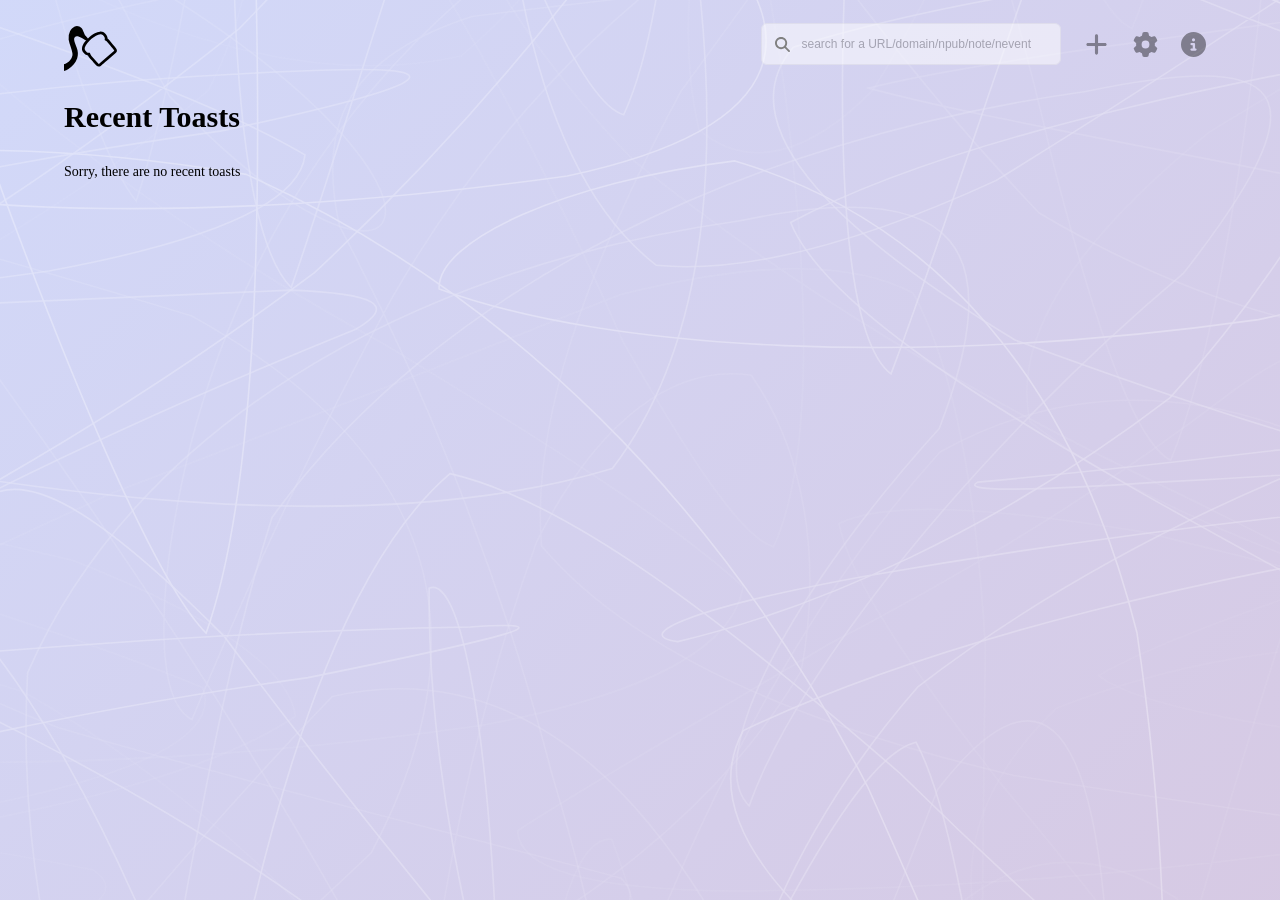
==== commit b7360edc: "UI improvements" ====
--- a/frontend/index.html
+++ b/frontend/index.html
@@ -26,8 +26,8 @@
 
     <div id="container">
       <article id="toastr">
-        <h1 id="title"></h1>
-        <h2 id="subtitle"></h2>
+        <h1 class="title" id="title"></h1>
+        <h2 class="subtitle" id="subtitle"></h2>
 
         <div class="toasts-container">
           <div class="toasts"></div>
@@ -38,13 +38,16 @@
 
       <article id="new">
         <h1>Create a Toast</h1>
-        
+        <h2></h2>
+
         <div id="newToastContainer">
         </div>
       </article>
 
       <article id="settings">
         <h1>Settings</h1> 
+        <h2></h2>
+
         <h2>Keys</h2>
         <div id="keys">
           <form>
@@ -104,6 +107,7 @@
 
       <article id="about">
         <h1>About</h1>
+        <h2></h2>
 
         <h2>Toastr</h2>
         <div class="about">
--- a/frontend/default.css
+++ b/frontend/default.css
@@ -10,6 +10,8 @@
     box-sizing: inherit;
   }
 }
+
+h1, h2, h3, h4, h5, h6, p, .username, time {font-family: 'Toronto Subway'}
 
 body {
   margin: 0;
@@ -41,9 +43,7 @@
     z-index: -1;
   }
 
-  p {
-    line-height: 1.5em
-  }
+  p {line-height: 1.5em}
 
   #topbar {
     height: 100px;
@@ -55,7 +55,6 @@
       display: flex;
       text-align: center;
       padding-bottom: 30px;
-      font-family: 'Toronto Subway';
 
       .left {margin-right: auto}
       .right {
@@ -80,13 +79,11 @@
           opacity: 1;
         }
 
-        #bread, #gear, #info, #logo {
-          fill: #000;
-        }
+        #bread, #gear, #info, #logo {fill: #000}
 
         svg {
-          width: 30px;
-          height: 30px;
+          width: 25px;
+          height: 25px;
         }
 
         &.active {opacity: 1}
@@ -97,22 +94,28 @@
         position: relative;
         display: inline-block;
         top: -9px;
-        right: 40px;
-
-        &::after {
-          content: '🔍';
+        right: 10px;
+
+        &::before {
+          background: url('search.svg');
           position: absolute;
-          top: 7px;
-          right: 10px;
+          content: '';
+          width: 15px;
+          height: 15px;
+          top: 14px;
+          left: 14px;
         }
 
         #search-bar {
-          width: 100%;
+          width: 300px;
           height: 32px;
-          border-radius: 3px;
+          border-radius: .375rem;
           border: 1px solid #eaeaea;
-          padding: 5px 30px 5px 10px;
+          padding: 20px 20px 20px 40px;
           font-size: 12px;
+          opacity: 0.5;
+
+          &:focus {opacity: 1}
         }
       }
     }
@@ -121,44 +124,44 @@
   #container {
     width: 90%;
     margin: 0 auto;
-    padding-left: 80px;
     overflow: hidden;
     font-family: 'Inter';
-
+    padding-bottom: 50px;
 
     #settings, #about {max-width: 700px}
 
     #new .toast-close-button {display: none}
 
-    article > h1 {
-      font-size: 30px;
-      display: inline;
-      font-family: 'Toronto Subway';
-      color: #000;
-      margin-top: 0;
-      margin: 0;
-      padding: 0;
-    }
-
-    h2 {
-      a {color: #000; text-decoration: none}
-      margin: 0;
-      padding: 0;
-      font-family: 'Toronto Subway';
-    }
-
-    article > h2 {
-      font-size: 16px;
-      padding-bottom: 30px;
-    }
-
-    h3 {
-      font-family: 'Toronto Subway';
-      display: inline-block;
-      font-size: 16px;
-      margin: 10px 0;
-      padding: 0;
-      a {color: #666; text-decoration: none}
+    article {
+      & > h1:first-of-type {
+        font-size: 30px;
+        display: inline;
+        color: #000;
+        margin-top: 0;
+        margin: 0;
+        padding: 0;
+      }
+
+      h2 {
+        a {color: #000; text-decoration: none}
+        margin: 0;
+        padding: 0;
+      }
+
+      & > h2:first-of-type {
+        font-size: 16px;
+        padding-bottom: 30px;
+        font-weight: normal;
+        text-transform: lowercase;
+      }
+
+      h3 {
+        display: inline-block;
+        font-size: 16px;
+        margin: 10px 0;
+        padding: 0;
+        a {color: #666; text-decoration: none}
+      }
     }
 
     & > article:not(:first-child) {
@@ -170,7 +173,6 @@
       border: none;
       color: #fff;
       padding: 10px;
-      margin-left: 10px;
       background: #cb0031;
       border-radius: 5px;
       &:hover {
@@ -199,7 +201,6 @@
  
         form {
           width: 100%;
-
           button {float: right}
 
           .field {
@@ -214,20 +215,21 @@
             font-size: 0.75rem;
             color: #818CF8;
             font-weight: 700;
-            position: relative;
-            top: 0.5rem;
-            margin: 0 0 0 7px;
+            margin: 10px 0 0 0;
             padding: 0 3px;
-            background: #fff;
             width: fit-content;
           }
 
           .field input[type=text].input {
             padding: 11px 10px;
             font-size: 0.75rem;
+            background-color: #FFF;
             border: 2px #818CF8 solid;
             border-radius: 5px;
-            background: #fff;
+          }
+          
+          .field input[type=text].input:disabled {
+            background-color: #aaa;
           }
 
           .field input[type=text].input:focus {
@@ -249,9 +251,10 @@
     #toastr, #new {
       .hidden {display: none !important}
 
-      .toast-new button {float: right}
-
-      .children {margin-left: 20px; border-left: 5px solid #FFF}
+      .toast-new button {float: right; margin-left: 10px}
+
+      & > .toasts-container > .toasts > .children {margin-left: 0}
+      .children {margin-left: 15px; border-left: 1px solid rgba(0,0,0,0.5)}
 
       .toasts-loading {
         &.active {display: visible;}
@@ -269,7 +272,7 @@
       .toast {
         width: 700px;
         border-radius: 10px;
-        padding: 15px;
+        padding: 20px 0 20px 0;
 
         p, p a {
          color: #666; 
@@ -282,22 +285,40 @@
       }
 
       .toast-new, .note {
-        width: 500px;
+        display: flex;
+
+        &.highlight > div {background: #ffffcc !important}
+
+        footer {
+          display: flex;
+          flex-direction: column;
+          height: 52px;
+          order: 3;
+          margin-left: 15px;
+          justify-content: space-between;
+
+          a {flex-basis: 32%; opacity: 0.2; margin-bottom: 2px}
+          a:hover {opacity: 1}
+
+          img {width: 12px; height: 12px}
+        }
+      }
+
+      .toast-new > div, .note > div {
+        width: 480px;
         display: flex;
         color: #160b39;
-        background: #fff;
+        margin: 10px;
+        background: rgba(255, 255, 255, 0.5);
         border-radius: 10px;
         padding: 15px;
-        margin: 15px;
-
-        &.highlight {background: #ffffcc}
   
         form {
           width: 100%;
           clear: both;
           margin-bottom: 0;
   
-          textarea {
+          input, textarea {
             font-size: 14px;
             resize: vertical;
             width: 100%;
@@ -346,57 +367,13 @@
               margin-left: auto;
             }
           }
+
           .pubkey {
             font-weight: normal;
             font-style: italic;
             font-size: 10px;
             word-wrap: break-word;
             color: #aaa;
-
-            .raw img {
-              width: 10px;
-              height: 10px;
-              position: relative;
-              top: 2px;
-              margin-right: 5px;
-              opacity: 0.5;
-            }
-          }
-        }
-
-        footer {
-          display: flex;
-          flex-direction: row;
-          border-top: 1px solid #CCC;
-          margin-top: 10px;
-          text-align: center;
-          justify-content: space-between;
-
-          a {color: #FFF; text-decoration: none; flex-basis: 32%}
-
-          span {
-            margin-top: 3px;
-            flex: 1;
-            width: 0;
-          }
-  
-          img {width: 15px; height: 15px; margin-top: 7px}
-          img:hover {text-decoration: underline}
-
-          span.likes {
-            img.like {content: url('like.svg')}
-          }
-
-          span.zaps {
-            img.zap {content: url('zap.svg')}
-          }
-  
-          span.replies {
-            img.reply {content: url('reply.svg')}
-          }
-  
-          span.reposts {
-            img.repost {content: url('repost.svg')}
           }
         }
       }
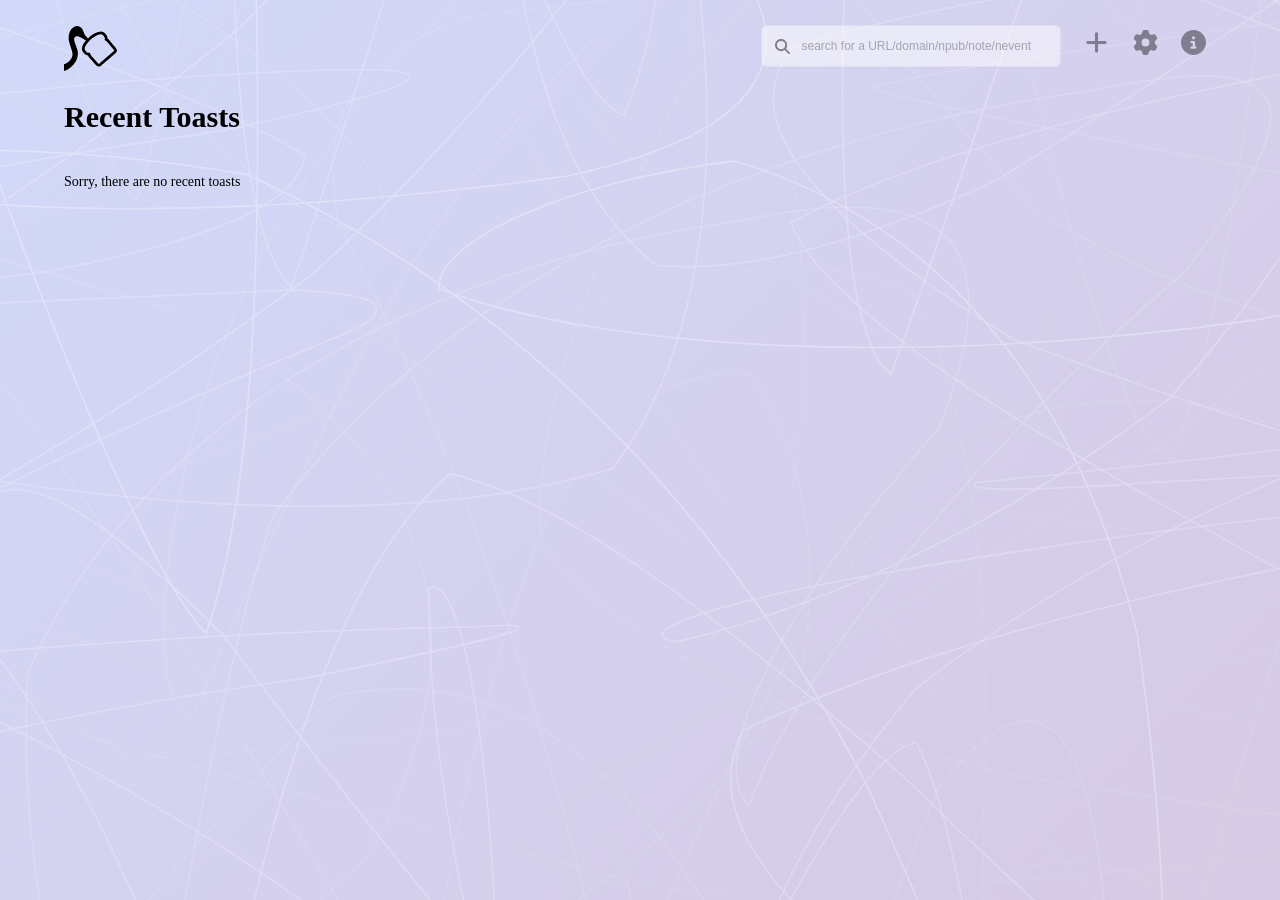
==== commit 4e4591b6: "UI simplification, and separated out new toast vs new note UI" ====
--- a/frontend/index.html
+++ b/frontend/index.html
@@ -40,8 +40,7 @@
         <h1>Create a Toast</h1>
         <h2></h2>
 
-        <div id="newToastContainer">
-        </div>
+        <div id="newToastContainer"></div>
       </article>
 
       <article id="settings">
--- a/frontend/default.css
+++ b/frontend/default.css
@@ -53,69 +53,58 @@
 
     nav {
       display: flex;
-      text-align: center;
-      padding-bottom: 30px;
-
-      .left {margin-right: auto}
-      .right {
-        margin-left: auto;
-        a {margin: 10px}
-      }
-
-      a {
-        text-transform: lowercase;
-        &.search-results {opacity: 0}
-        color: #FFF;
-        font-size: 30px;
-        display: inline-block;
-        text-decoration: none;
-        &.active {opacity: 1; color: #ff1451}
-        &.search-results {cursor: default !important}
+
+      a {display: inline-block}
+
+      .left {
+        margin-right: auto;
 
         #logo {
           width: 55px;
           height: 55px;
-          margin: 0;
-          opacity: 1;
-        }
-
-        #bread, #gear, #info, #logo {fill: #000}
-
-        svg {
-          width: 25px;
-          height: 25px;
-        }
-
-        &.active {opacity: 1}
-        opacity: 0.4;
-      }
-
-      #search-wrapper {
-        position: relative;
-        display: inline-block;
-        top: -9px;
-        right: 10px;
-
-        &::before {
-          background: url('search.svg');
-          position: absolute;
-          content: '';
-          width: 15px;
-          height: 15px;
-          top: 14px;
-          left: 14px;
-        }
-
-        #search-bar {
-          width: 300px;
-          height: 32px;
-          border-radius: .375rem;
-          border: 1px solid #eaeaea;
-          padding: 20px 20px 20px 40px;
-          font-size: 12px;
-          opacity: 0.5;
-
-          &:focus {opacity: 1}
+        }
+
+      }
+      .right {
+        a {
+          margin: 10px;
+
+          svg {
+            width: 25px;
+            height: 25px;
+          }
+
+          &.active {opacity: 1}
+          opacity: 0.4;
+        }
+
+        #search-wrapper {
+          position: relative;
+          display: inline-block;
+          top: -5px;
+          right: 10px;
+
+          &::before {
+            background: url('search.svg');
+            position: absolute;
+            content: '';
+            width: 15px;
+            height: 15px;
+            top: 14px;
+            left: 14px;
+          }
+
+          #search-bar {
+            width: 300px;
+            height: 32px;
+            border-radius: .375rem;
+            border: 1px solid #eaeaea;
+            padding: 20px 20px 20px 40px;
+            font-size: 12px;
+            opacity: 0.5;
+
+            &:focus {opacity: 1}
+          }
         }
       }
     }
@@ -124,13 +113,16 @@
   #container {
     width: 90%;
     margin: 0 auto;
-    overflow: hidden;
     font-family: 'Inter';
     padding-bottom: 50px;
 
     #settings, #about {max-width: 700px}
 
     #new .toast-close-button {display: none}
+
+    & > article:not(:first-child) {
+      display: none;
+    }
 
     article {
       & > h1:first-of-type {
@@ -162,10 +154,19 @@
         padding: 0;
         a {color: #666; text-decoration: none}
       }
-    }
-
-    & > article:not(:first-child) {
-      display: none;
+
+      #about {
+        .about {
+          width: 500px;
+          color: #160b39;
+          border-radius: 10px;
+          padding: 15px;
+          margin: 15px;
+
+          p:first-child {margin-top: 0}
+          p:last-child {margin-bottom: 0}
+        }
+      }
     }
 
     button {
@@ -178,17 +179,7 @@
       &:hover {
         background: #990024;
       }
-    }
-
-    .about {
-      width: 500px;
-      color: #160b39;
-      border-radius: 10px;
-      padding: 15px;
-      margin: 15px;
-
-      p:first-child {margin-top: 0}
-      p:last-child {margin-bottom: 0}
+      &:disabled {opacity: 0.5}
     }
 
     #settings {
@@ -209,40 +200,32 @@
             width: fit-content;
             position: static;
             width: 100%;
-          }
-
-          .field label {
-            font-size: 0.75rem;
-            color: #818CF8;
-            font-weight: 700;
-            margin: 10px 0 0 0;
-            padding: 0 3px;
-            width: fit-content;
-          }
-
-          .field input[type=text].input {
-            padding: 11px 10px;
-            font-size: 0.75rem;
-            background-color: #FFF;
-            border: 2px #818CF8 solid;
-            border-radius: 5px;
-          }
+
+            label {
+              font-size: 0.75rem;
+              color: #818CF8;
+              font-weight: 700;
+              margin: 10px 0 0 0;
+              padding: 0 3px;
+              width: fit-content;
+              width: 100px;
+              text-align: right;
+              padding-right: 5px;
+              padding-bottom: 5px;
+              margin: 3px 0;
+              display: inline-block;
+            }
           
-          .field input[type=text].input:disabled {
-            background-color: #aaa;
-          }
-
-          .field input[type=text].input:focus {
-            outline: none;
-          }
-
-          label {
-            width: 100px;
-            text-align: right;
-            padding-right: 5px;
-            padding-bottom: 5px;
-            margin: 3px 0;
-            display: inline-block;
+            input[type=text].input {
+              padding: 11px 10px;
+              font-size: 0.75rem;
+              background-color: #FFF;
+              border: 2px #818CF8 solid;
+              border-radius: 5px;
+
+              &:disabled {background-color: #aaa}
+              &:focus {outline: none}
+            }
           }
         }
       }
@@ -250,11 +233,17 @@
 
     #toastr, #new {
       .hidden {display: none !important}
-
-      .toast-new button {float: right; margin-left: 10px}
-
-      & > .toasts-container > .toasts > .children {margin-left: 0}
-      .children {margin-left: 15px; border-left: 1px solid rgba(0,0,0,0.5)}
+      & > .toasts-container > .toasts > .toast {max-width: 100% !important}
+
+      & > .toasts-container > .toasts > .children {
+        margin-left: 0;
+      }
+      .toasts {margin-top: 10px}
+
+      .children {
+        margin-left: 20px;
+        border-left: 1px solid rgba(0,0,0,0.5)
+      }
 
       .toasts-loading {
         &.active {display: visible;}
@@ -270,9 +259,8 @@
       }
 
       .toast {
-        width: 700px;
-        border-radius: 10px;
-        padding: 20px 0 20px 0;
+        max-width: 480px;
+        padding: 20px 0;
 
         p, p a {
          color: #666; 
@@ -284,96 +272,108 @@
         }
       }
 
+      .toast-new {margin-bottom: 20px}
+
       .toast-new, .note {
         display: flex;
 
+        .children {margin: 20px !important}
+
+        .toasts > div:last-child {margin-bottom: 0}
+
+        button {
+          float: right;
+          margin-left: 10px;
+        }
+
         &.highlight > div {background: #ffffcc !important}
 
-        footer {
+        & > div {
+          &:hover {background: rgba(255, 255, 255, 0.5)}
+          background: rgba(255, 255, 255, 0.2);
+          margin: 0 0 0 20px;
           display: flex;
-          flex-direction: column;
-          height: 52px;
-          order: 3;
-          margin-left: 15px;
-          justify-content: space-between;
-
-          a {flex-basis: 32%; opacity: 0.2; margin-bottom: 2px}
-          a:hover {opacity: 1}
-
-          img {width: 12px; height: 12px}
-        }
-      }
-
-      .toast-new > div, .note > div {
-        width: 480px;
-        display: flex;
-        color: #160b39;
-        margin: 10px;
-        background: rgba(255, 255, 255, 0.5);
-        border-radius: 10px;
-        padding: 15px;
-  
-        form {
-          width: 100%;
-          clear: both;
-          margin-bottom: 0;
-  
-          input, textarea {
-            font-size: 14px;
-            resize: vertical;
+          border-radius: 10px;
+          padding: 15px;
+  
+          form {
             width: 100%;
-            height: auto;
+            clear: both;
+            margin-bottom: 0;
+  
+            input, textarea {
+              font-size: 14px;
+              resize: vertical;
+              width: 100%;
+              height: auto;
+              overflow: hidden;
+              font-family: 'Inter';
+              max-width: 100%;
+              border: none;
+              padding: 10px;
+              background: rgba(0,0,0,0);
+              border-radius: 10px;
+              color: #282a51;
+            }
+          }
+  
+          .avatar {
+            min-width: 50px;
+            object-fit: cover;
+            border-radius: 50px;
             overflow: hidden;
-            font-family: 'Inter';
-            max-width: 100%;
-            border: none;
-            padding: 10px;
-            background: rgba(0,0,0,0);
-            border-radius: 10px;
-            color: #282a51;
-          }
-        }
-  
-        .avatar {
-          min-width: 50px;
-          object-fit: cover;
-          border-radius: 50px;
-          overflow: hidden;
-          height: 50px;
-          margin-right: 10px;
-
-          img {
-            &.hashicon {transform: scale(1.25)}
-            width: 50px;
             height: 50px;
-          }
-        }
-
-        .content {
-          margin-left: auto;
-          width: 100%;
-          order: 2;
-        }
-        
-        header {
-          margin-bottom: 10px;
-
-          .details {
+            margin-right: 10px;
+  
+            img {
+              &.hashicon {transform: scale(1.25)}
+              width: 50px;
+              height: 50px;
+            }
+          }
+  
+          footer {
             display: flex;
-
-            .username {font-weight: bold}
-            .created_at {
-              font-size: 10px;
-              margin-left: auto;
-            }
-          }
-
-          .pubkey {
-            font-weight: normal;
-            font-style: italic;
-            font-size: 10px;
-            word-wrap: break-word;
-            color: #aaa;
+            flex-direction: column;
+            height: 52px;
+            order: 3;
+            margin-left: 15px;
+            justify-content: space-between;
+
+            a {
+              flex-basis: 32%;
+              opacity: 0.2;
+              margin-bottom: 2px;
+              &:hover {opacity: 1}
+
+              img {width: 12px; height: 12px}
+            }
+          }
+
+          .content {
+            order: 2;
+            word-break: break-all;
+          
+            header {
+              margin-bottom: 10px;
+    
+              .details {
+                display: flex;
+  
+                .username {font-weight: bold}
+                .created_at {
+                  font-size: 10px;
+                  margin-left: auto;
+                }
+              }
+  
+              .pubkey {
+                font-style: italic;
+                font-size: 10px;
+                word-wrap: break-word;
+                color: #aaa;
+              }
+            }
           }
         }
       }
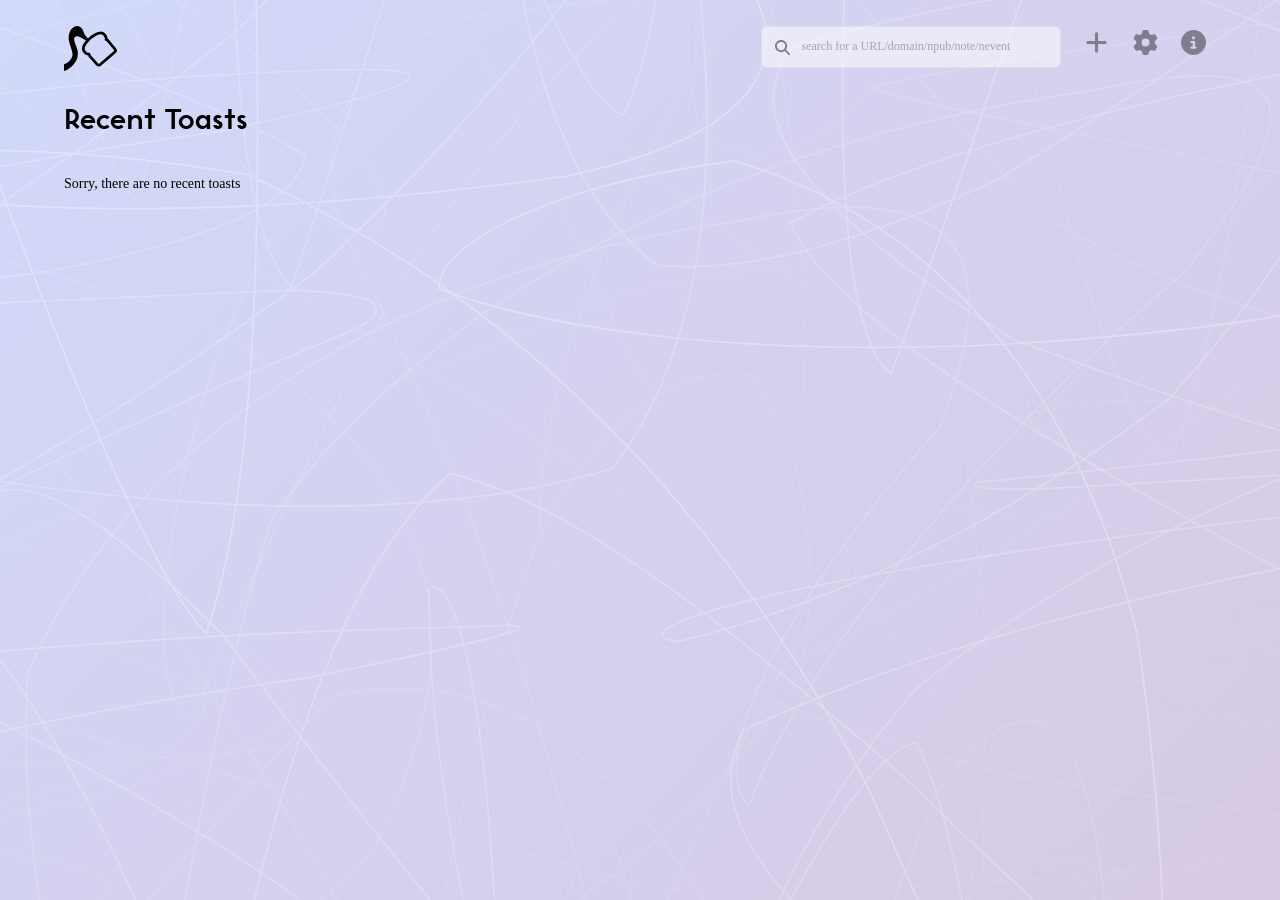
==== commit f2d167c6: "Added HEAD data for favicon" ====
--- a/frontend/index.html
+++ b/frontend/index.html
@@ -4,6 +4,10 @@
     <meta charset="utf-8" />
     <link rel="stylesheet" href="default.css" media="all" />
     <title>Toastr</title>
+    <link rel="apple-touch-icon" sizes="180x180" href="apple-touch-icon.png">
+    <link rel="icon" type="image/png" sizes="32x32" href="favicon-32x32.png">
+    <link rel="icon" type="image/png" sizes="16x16" href="favicon-16x16.png">
+    <link rel="manifest" href="site.webmanifest">
   </head>
   <body>
     <div id="gradient"></div>
--- a/frontend/default.css
+++ b/frontend/default.css
@@ -1,3 +1,38 @@
+@font-face {
+  font-family: "Sofia Pro Soft";
+  src: url("fonts/SofiaProSoftReg.woff2") format("woff2");
+  font-weight: 400; /* Regular */
+  font-style: normal;
+  font-display: swap;
+}
+
+@font-face {
+  font-family: "Sofia Pro Soft";
+  src: url("fonts/SofiaProSoftMed.woff2") format("woff2");
+  font-weight: 600; /* Medium */
+  font-style: normal;
+  font-display: swap;
+}
+
+@font-face {
+  font-family: "Sofia Pro Soft";
+  src: url("fonts/SofiaProSoftBold.woff2") format("woff2");
+  font-weight: 700; /* Bold */
+  font-style: normal;
+  font-display: swap;
+}
+
+@font-face {
+	font-family: 'TorontoSubway';
+  font-weight: bold;
+	src: url('fonts/torontosubway-bold.woff') format('woff');
+}
+@font-face {
+	font-family: 'TorontoSubway';
+  font-weight: normal;
+	src: url('fonts/torontosubway.woff') format('woff');
+}
+
 html {
   box-sizing: border-box;
   -webkit-font-smoothing: antialiased;
@@ -9,19 +44,23 @@
   &:after {
     box-sizing: inherit;
   }
-}
-
-h1, h2, h3, h4, h5, h6, p, .username, time {font-family: 'Toronto Subway'}
+
+  overflow-wrap: anywhere;
+  word-wrap: break-word;
+  word-break: break-word;
+  hyphens: auto;
+}
 
 body {
   margin: 0;
-  min-width: 100%;
-  min-height: 100%;
   background-size: cover;
-  font-family: 'Inter';
+  font-family: 'Sofia Pro';
   font-size: 14px;
   background: #FFF;
-  
+
+  h1, h2, h3, h4, h5, h6, .username, time, label, button {font-family: 'TorontoSubway'; font-weight: bold}
+  input, textarea {font-family: 'Sofia Pro'}  
+
   #gradient {
     background-image: linear-gradient(135deg, #667eea 0%, #764ba2 100%);
     background-position: fixed;
@@ -113,7 +152,6 @@
   #container {
     width: 90%;
     margin: 0 auto;
-    font-family: 'Inter';
     padding-bottom: 50px;
 
     #settings, #about {max-width: 700px}
@@ -174,12 +212,15 @@
       border: none;
       color: #fff;
       padding: 10px;
-      background: #cb0031;
+      background: #cc0033;
       border-radius: 5px;
       &:hover {
-        background: #990024;
-      }
+        background: #ff0040;
+      }
+      transition: all 0.5s;
+      &:active {background: #990026}
       &:disabled {opacity: 0.5}
+      &:disabled:hover {background: #cc0033}
     }
 
     #settings {
@@ -203,15 +244,12 @@
 
             label {
               font-size: 0.75rem;
-              color: #818CF8;
               font-weight: 700;
               margin: 10px 0 0 0;
               padding: 0 3px;
+              text-align: right;
               width: fit-content;
-              width: 100px;
-              text-align: right;
-              padding-right: 5px;
-              padding-bottom: 5px;
+              padding: 5px 5px 5px 0;
               margin: 3px 0;
               display: inline-block;
             }
@@ -219,11 +257,11 @@
             input[type=text].input {
               padding: 11px 10px;
               font-size: 0.75rem;
-              background-color: #FFF;
-              border: 2px #818CF8 solid;
-              border-radius: 5px;
-
-              &:disabled {background-color: #aaa}
+              background-color: rgba(255, 255, 255, 0.8);
+              border: 1px solid #eaeaea;
+              border-radius: .375rem;
+
+              &:disabled {background: #FFF; opacity: 0.5}
               &:focus {outline: none}
             }
           }
@@ -268,7 +306,6 @@
 
         p {
           margin: 0;
-          font-size: 12px;
         }
       }
 
@@ -286,9 +323,10 @@
           margin-left: 10px;
         }
 
-        &.highlight > div {background: #ffffcc !important}
+        &.highlight > div {background: #fff0f4 !important}
 
         & > div {
+          transition: all 0.5s;
           &:hover {background: rgba(255, 255, 255, 0.5)}
           background: rgba(255, 255, 255, 0.2);
           margin: 0 0 0 20px;
@@ -307,7 +345,6 @@
               width: 100%;
               height: auto;
               overflow: hidden;
-              font-family: 'Inter';
               max-width: 100%;
               border: none;
               padding: 10px;
@@ -352,7 +389,6 @@
 
           .content {
             order: 2;
-            word-break: break-all;
           
             header {
               margin-bottom: 10px;
@@ -369,9 +405,10 @@
   
               .pubkey {
                 font-style: italic;
-                font-size: 10px;
-                word-wrap: break-word;
-                color: #aaa;
+                font-weight: lighter;
+                color: #888;
+                font-size: 12px;
+                &:hover {color: #000; transition: all 0.5s}
               }
             }
           }
@@ -380,3 +417,10 @@
     }
   }
 }
+
+@media screen and (max-width: 590px) {
+  body {
+    #container {padding: 0 10px 50px 10px; width: 100%}
+    #topbar {padding: 20px 10px 0 10px; width: 100%}
+  }
+}
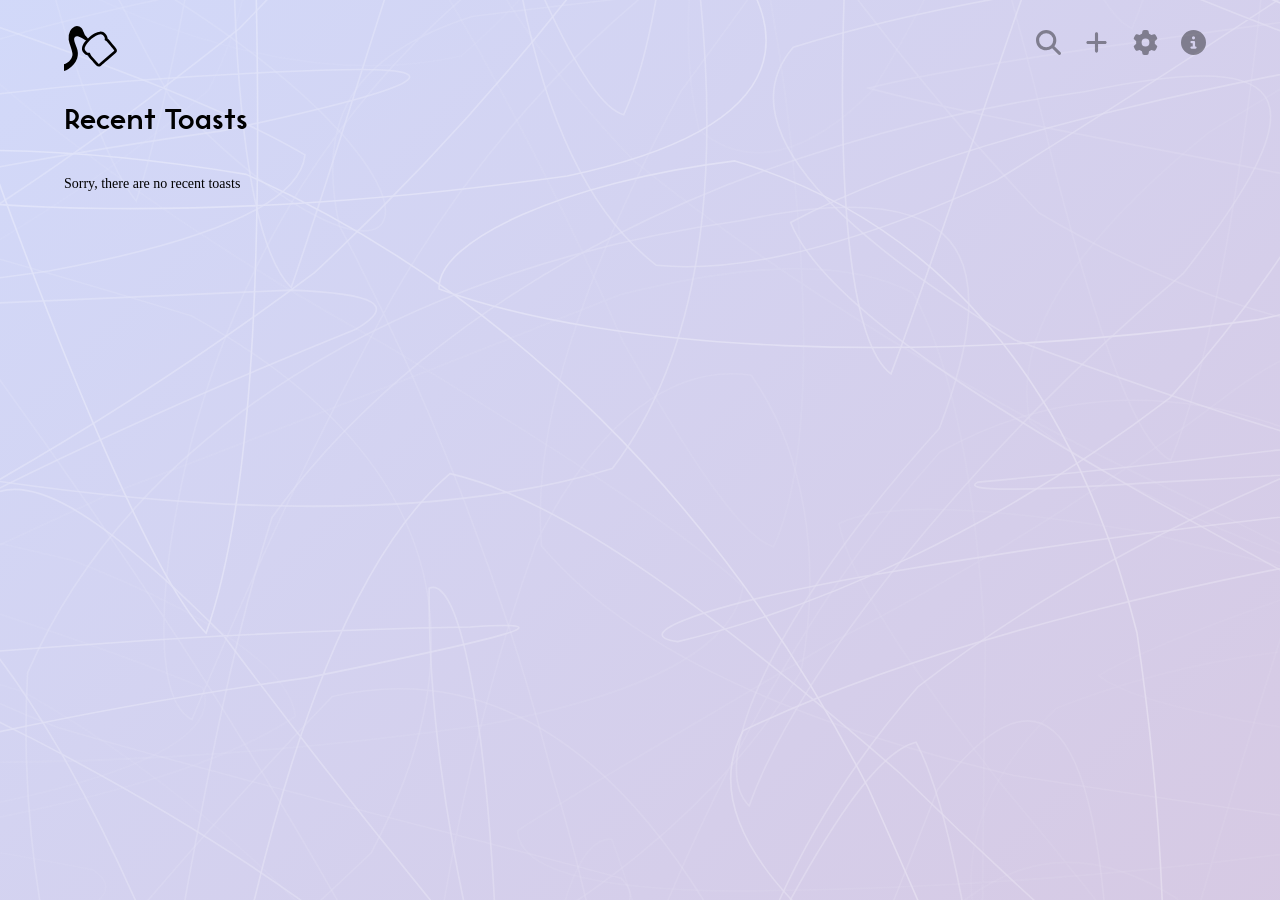
==== commit 1515c880: "Mobile search bar fixes" ====
--- a/frontend/index.html
+++ b/frontend/index.html
@@ -8,6 +8,7 @@
     <link rel="icon" type="image/png" sizes="32x32" href="favicon-32x32.png">
     <link rel="icon" type="image/png" sizes="16x16" href="favicon-16x16.png">
     <link rel="manifest" href="site.webmanifest">
+    <meta name="viewport" content="width=device-width, initial-scale=1">
   </head>
   <body>
     <div id="gradient"></div>
@@ -18,8 +19,12 @@
           <a href="#" class="active" id="logoLink"><svg id="logo" xmlns="http://www.w3.org/2000/svg" viewBox="0 0 512 512"><defs><style>.a{fill:none;}</style></defs><title>toastr</title><path class="a" d="M189.85,252.78a44.69,44.69,0,0,0-2.08,15.87c1.22,15.15,10.52,25.69,21.91,34.53,7.1,5.5,15.13,8.4,24.31,5.84,2-.56,3.21.29,3.46,2.28C238.8,322,245.14,330,251.9,337.61q31.82,36,63.85,71.8c4.62,5.19,9.57,5.6,14.77,1.15q68.87-58.89,137.7-117.82c5.49-4.7,5.94-9.43,1.39-15q-12.26-15-24.64-30c-12.86-15.61-25.64-31.27-38.62-46.77-5.6-6.69-11.85-12.75-20.5-15.39-3.18-1-3.19-2.41-2.36-5.29,1.06-3.66,2.23-7.81,1.49-11.37-3.89-18.77-14.85-32-32.84-39-3.2-1.24-6.85-1.31-10.29-1.91l-.07.37c-.75,0-1.51.06-2.26.12-15.95,1.27-30.61,6.72-44.39,14.43-31,17.36-57.52,40.29-80.71,67.06C203.5,222.61,194.64,236.63,189.85,252.78Z"/><path class="a" d="M194.64,254.2a39.3,39.3,0,0,0-1.89,14c.92,11.41,7.08,21,20,31,6.81,5.28,13.13,6.86,19.91,5a9.23,9.23,0,0,1,2.48-.36,7.15,7.15,0,0,1,4,1.18,7.59,7.59,0,0,1,3.27,5.65c1.18,9.33,6.94,16.5,13.24,23.63,16.69,18.88,33.73,38,50.22,56.51l13.61,15.28c2.81,3.15,4.7,3.32,7.79.68Q396.13,347.87,465,288.94c3.43-2.94,3.59-4.59.77-8-6.54-8-13.23-16.13-19.71-24l-4.92-6-10.4-12.65c-9.21-11.21-18.73-22.79-28.19-34.1-4.84-5.78-10.38-11.45-18.12-13.81-5.5-1.67-7.41-5.53-5.71-11.46.85-2.93,1.9-6.58,1.4-9-3.56-17.18-13.57-29.08-29.75-35.37a25.42,25.42,0,0,0-5.79-1.14l-1.07-.13-2.2.11c-.45,0-.9,0-1.35.07-13.86,1.1-27.72,5.62-42.34,13.81-29,16.26-55,37.84-79.37,66C206.51,226.76,198.81,240.15,194.64,254.2Z"/><path d="M463.51,254c-11-13.37-22.28-27.2-33.55-40.68l-.17-.2c-8-9.51-16.18-19.34-25.06-28l-1.46-1.4c-4.15-3.94-9.29-8.82-8.08-17.35,0-.11,0-.22-.06-.32-1.73-10.75-7-20.38-17.15-31.24-12.21-13.09-26.15-18.43-42.62-16.33-14.42,1.85-28.5,6.51-43,14.24C271.14,144,250.66,159.14,229.78,179a37.09,37.09,0,0,1,.45,3.73,23.05,23.05,0,0,1,0,3,292.06,292.06,0,0,1,62.45-47.23c15.38-8.61,30.08-13.5,44.89-14.92l.27-1.43,4.87.86c1,.17,2,.3,3.05.43a33.62,33.62,0,0,1,8.18,1.75c19.54,7.6,31.63,22,35.92,42.66,1,4.61-.32,9.36-1.44,13.26,9.66,3.3,16.4,10.21,21.74,16.59,9.49,11.34,19,22.94,28.25,34.17l10.39,12.64,4.92,6c6.48,7.86,13.18,16,19.74,24,6.27,7.69,5.56,15.49-2,22q-68.83,58.93-137.7,117.83c-7.22,6.17-15.35,5.56-21.75-1.63L298.4,397.46c-16.49-18.51-33.54-37.65-50.25-56.54-6.59-7.46-13.15-15.63-15.27-26.51-9,1.74-17.8-.7-26.28-7.28C186.75,291.72,183.5,278,182.78,269a49.08,49.08,0,0,1,2.27-17.69c4.58-15.44,13-30,25.59-44.63q4.13-4.76,8.32-9.29a17.79,17.79,0,0,1-3-.17c-1.2-.16-2.43-.36-3.66-.59l-.83.88a144.79,144.79,0,0,0-27.51,41.32c-4.06,9.34-6.79,17.75-6.93,28.39v.13c-.91,22.53,26.51,50.54,45.78,52.53a11.4,11.4,0,0,1,7.56,4.62c1.67,2.36,3.22,4.8,4.72,7.16a97.55,97.55,0,0,0,7.3,10.47c7.39,8.8,15.22,17.54,22.8,26q4.38,4.89,8.75,9.79l8.81,9.93c8.49,9.58,17.27,19.49,26,29.14,7.27,8,19,9.28,26.62,2.81,9.91-8.37,19.93-17,29.62-25.28l12.15-10.41,28.35-24.27c22.68-19.42,46.13-39.5,69.25-59.18,9.86-8.4,11-19.72,2.88-29.56Q470.53,262.58,463.51,254Z"/><path d="M485.3,264.8q-7-8.56-14.06-17.14c-11-13.39-22.31-27.24-33.62-40.76l-.17-.2C429.35,197,421,187,411.73,177.94l-1.57-1.5c-4.31-4.09-5.64-5.7-5-9.17a6.4,6.4,0,0,0-.2-3c-2.07-12.59-8.33-24.13-19.68-36.31-14.36-15.4-31.59-21.93-51.2-19.42-15.64,2-30.85,7-46.47,15.33-22.69,12.07-44.54,28.4-66.8,49.91l-2.1,2,.74,2.83a26.39,26.39,0,0,1,.78,4.83c.17,2.51-.31,3.55-.51,3.74s-.82.38-2.46.16h0c-1.84-.25-3.75-.59-5.66-1l-2.75-.6-2.54,2.67-2.19,2.31a154.74,154.74,0,0,0-29.39,44.18c-3.92,9-7.57,19.17-7.76,32.17-.5,12.9,5.92,27.76,17.6,40.79,11.19,12.48,25,20.69,37,22a2.2,2.2,0,0,1,.61.47c1.53,2.16,2.95,4.39,4.45,6.75a106.42,106.42,0,0,0,8.08,11.54c7.49,8.93,15.38,17.73,23,26.24q4.37,4.87,8.72,9.76l8.8,9.92c8.51,9.6,17.3,19.53,26.06,29.22A30.51,30.51,0,0,0,323.86,434a27.59,27.59,0,0,0,17.92-6.52c9.94-8.4,20-17,29.68-25.33l12.14-10.4L412,367.49c22.67-19.41,46.12-39.49,69.23-59.17C495.22,296.37,496.88,278.88,485.3,264.8ZM297.58,147.29c14.63-8.19,28.48-12.71,42.34-13.81.45,0,.9-.05,1.35-.07l2.2-.11,1.07.13a25.42,25.42,0,0,1,5.79,1.14c16.18,6.29,26.19,18.19,29.75,35.37.5,2.39-.56,6-1.4,9-1.71,5.93.21,9.79,5.71,11.46,7.74,2.36,13.28,8,18.12,13.81,9.46,11.3,19,22.89,28.19,34.1l10.4,12.65,4.92,6c6.47,7.85,13.17,16,19.71,24,2.82,3.46,2.66,5.11-.77,8q-68.83,58.93-137.7,117.82c-3.09,2.64-5,2.48-7.79-.68L305.87,390.8c-16.48-18.5-33.53-37.63-50.22-56.51-6.3-7.13-12.06-14.3-13.24-23.63a7.59,7.59,0,0,0-3.27-5.65,7.15,7.15,0,0,0-4-1.18,9.23,9.23,0,0,0-2.48.36c-6.77,1.89-13.1.31-19.91-5-12.91-10-19.07-19.57-20-31a39.3,39.3,0,0,1,1.89-14c4.17-14.05,11.87-27.44,23.56-40.93C242.57,185.14,268.53,163.56,297.58,147.29Z"/><path d="M122.8,356.84c11-33.15,7.63-65.68-4.32-97.85-5.92-15.93-12.09-31.79-17.33-47.94a150.7,150.7,0,0,1-6.85-30.12c-2.24-20.92,15.17-35.35,35.18-29,11,3.47,21.7,8.51,32,13.92C173.21,172,184.07,180,195.87,186.1a59.36,59.36,0,0,0,14.68,5.14c2,.44,4,.8,6.05,1.08,6.39.87,9.09-2.62,8.63-9.2a31.34,31.34,0,0,0-.93-5.75A28.45,28.45,0,0,0,215.36,163a108.42,108.42,0,0,1-33.93-54.23c-1.13-4.15-3.09-8.08-4.79-12.07-6.83-16-18.33-27.61-34-35.12-14-6.73-28.27-7.58-42.39-.66C80.46,70.61,65.81,85.8,56,105.42a129.25,129.25,0,0,0-12.55,78.67c3.36,22.56,11,43.93,18.5,65.3a381.77,381.77,0,0,1,16,58.76c3.26,18.06-.15,34.46-9.62,49.76-12.52,20.24-29.76,35.74-50,48-3.06,1.85-6.76,2.73-10.25,3.75-2.71.79-5.4,1.42-8.06,1.92v63.3a232.38,232.38,0,0,0,41.38-19.34C80.43,432.3,108.39,400.22,122.8,356.84Z"/></svg></a>
         </div>
         <div class="right">
-          <div id="search-wrapper">
-            <input type="text" name="search-bar" id="search-bar" placeholder="search for a URL/domain/npub/note/nevent" />
+          <div id="search-container">
+            <a href="#" onclick="toggleSearchBox()" id="search"><svg xmlns="http://www.w3.org/2000/svg" viewBox="0 0 512 512"><!--!Font Awesome Free 6.7.2 by @fontawesome - https://fontawesome.com License - https://fontawesome.com/license/free Copyright 2025 Fonticons, Inc.--><path d="M416 208c0 45.9-14.9 88.3-40 122.7L502.6 457.4c12.5 12.5 12.5 32.8 0 45.3s-32.8 12.5-45.3 0L330.7 376c-34.4 25.2-76.8 40-122.7 40C93.1 416 0 322.9 0 208S93.1 0 208 0S416 93.1 416 208zM208 352a144 144 0 1 0 0-288 144 144 0 1 0 0 288z"/></svg></a>
+            <div id="search-wrapper">
+              <input type="text" name="search-bar" id="search-bar" placeholder="url/domain/npub/note/nevent" />
+            </div>
+            <a href="#" onclick="toggleSearchBox()" id="xmark"><svg xmlns="http://www.w3.org/2000/svg" viewBox="0 0 384 512"><!--!Font Awesome Free 6.7.2 by @fontawesome - https://fontawesome.com License - https://fontawesome.com/license/free Copyright 2025 Fonticons, Inc.--><path d="M342.6 150.6c12.5-12.5 12.5-32.8 0-45.3s-32.8-12.5-45.3 0L192 210.7 86.6 105.4c-12.5-12.5-32.8-12.5-45.3 0s-12.5 32.8 0 45.3L146.7 256 41.4 361.4c-12.5 12.5-12.5 32.8 0 45.3s32.8 12.5 45.3 0L192 301.3 297.4 406.6c12.5 12.5 32.8 12.5 45.3 0s12.5-32.8 0-45.3L237.3 256 342.6 150.6z"/></svg></a>
           </div>
           <a href="#"><svg id="create" xmlns="http://www.w3.org/2000/svg" viewBox="0 0 448 512"><!--!Font Awesome Free 6.7.2 by @fontawesome - https://fontawesome.com License - https://fontawesome.com/license/free Copyright 2025 Fonticons, Inc.--><path d="M256 80c0-17.7-14.3-32-32-32s-32 14.3-32 32l0 144L48 224c-17.7 0-32 14.3-32 32s14.3 32 32 32l144 0 0 144c0 17.7 14.3 32 32 32s32-14.3 32-32l0-144 144 0c17.7 0 32-14.3 32-32s-14.3-32-32-32l-144 0 0-144z"/></svg></a>
           <a href="#"><svg id="gear" xmlns="http://www.w3.org/2000/svg" viewBox="0 0 512 512"><!--!Font Awesome Free 6.7.2 by @fontawesome - https://fontawesome.com License - https://fontawesome.com/license/free Copyright 2025 Fonticons, Inc.--><path d="M495.9 166.6c3.2 8.7 .5 18.4-6.4 24.6l-43.3 39.4c1.1 8.3 1.7 16.8 1.7 25.4s-.6 17.1-1.7 25.4l43.3 39.4c6.9 6.2 9.6 15.9 6.4 24.6c-4.4 11.9-9.7 23.3-15.8 34.3l-4.7 8.1c-6.6 11-14 21.4-22.1 31.2c-5.9 7.2-15.7 9.6-24.5 6.8l-55.7-17.7c-13.4 10.3-28.2 18.9-44 25.4l-12.5 57.1c-2 9.1-9 16.3-18.2 17.8c-13.8 2.3-28 3.5-42.5 3.5s-28.7-1.2-42.5-3.5c-9.2-1.5-16.2-8.7-18.2-17.8l-12.5-57.1c-15.8-6.5-30.6-15.1-44-25.4L83.1 425.9c-8.8 2.8-18.6 .3-24.5-6.8c-8.1-9.8-15.5-20.2-22.1-31.2l-4.7-8.1c-6.1-11-11.4-22.4-15.8-34.3c-3.2-8.7-.5-18.4 6.4-24.6l43.3-39.4C64.6 273.1 64 264.6 64 256s.6-17.1 1.7-25.4L22.4 191.2c-6.9-6.2-9.6-15.9-6.4-24.6c4.4-11.9 9.7-23.3 15.8-34.3l4.7-8.1c6.6-11 14-21.4 22.1-31.2c5.9-7.2 15.7-9.6 24.5-6.8l55.7 17.7c13.4-10.3 28.2-18.9 44-25.4l12.5-57.1c2-9.1 9-16.3 18.2-17.8C227.3 1.2 241.5 0 256 0s28.7 1.2 42.5 3.5c9.2 1.5 16.2 8.7 18.2 17.8l12.5 57.1c15.8 6.5 30.6 15.1 44 25.4l55.7-17.7c8.8-2.8 18.6-.3 24.5 6.8c8.1 9.8 15.5 20.2 22.1 31.2l4.7 8.1c6.1 11 11.4 22.4 15.8 34.3zM256 336a80 80 0 1 0 0-160 80 80 0 1 0 0 160z"/></svg></a>
@@ -121,7 +126,7 @@
 
         <h2>Toasts</h2>
         <div class="about">
-          <p>A toast is defined as a kind 1 event, with tags <em>['r', &lt;URL&gt;], ['t', 'toastr']</em>. Due to <a href="https://github.com/nostr-protocol/nips/issues/523">limitations in the Nostr protocol</a>, all toasts must be explicitly tagged toastr at this time.</p>
+          <p>A toast is defined as a kind 1 event, with tags <em>['r', &lt;URL&gt;], ['t', 'toastr'], ['subject', &lt;subject&gt;]</em>. Due to <a href="https://github.com/nostr-protocol/nips/issues/523">limitations in the Nostr protocol</a>, all toasts must be explicitly tagged toastr at this time. Responses to toasts are currently implemented as standard kind 1 events.</p>
 
           <p>Toastr implements NIP-07. However, <em>browser extensions cannot interact with other browser extensions</em>, so the extension version of Toastr requires your nsec / preferred nostr relays in order to work. This limitation does not apply to the web version, which is compatible with extensions like nos2x.</p>
         </div>
--- a/frontend/default.css
+++ b/frontend/default.css
@@ -117,32 +117,45 @@
           opacity: 0.4;
         }
 
-        #search-wrapper {
-          position: relative;
-          display: inline-block;
-          top: -5px;
-          right: 10px;
-
-          &::before {
-            background: url('search.svg');
-            position: absolute;
-            content: '';
-            width: 15px;
-            height: 15px;
-            top: 14px;
-            left: 14px;
-          }
-
-          #search-bar {
-            width: 300px;
-            height: 32px;
-            border-radius: .375rem;
-            border: 1px solid #eaeaea;
-            padding: 20px 20px 20px 40px;
-            font-size: 12px;
-            opacity: 0.5;
-
-            &:focus {opacity: 1}
+        #search-container {
+          display: inline;
+          & > svg {
+            &.active {opacity: 1}
+            opacity: 0.4;
+            display: none;
+            width: 25px;
+            height: 25px;
+          }
+
+          #xmark {display: none}
+
+          #search-wrapper {
+            position: relative;
+            display: inline-block;
+            top: -5px;
+            right: 10px;
+
+            &::before {
+              background: url('search.svg');
+              position: absolute;
+              content: '';
+              width: 15px;
+              height: 15px;
+              top: 14px;
+              left: 14px;
+            }
+
+            #search-bar {
+              width: 300px;
+              height: 32px;
+              border-radius: .375rem;
+              border: 1px solid #eaeaea;
+              padding: 20px 20px 20px 40px;
+              font-size: 12px;
+              opacity: 0.5;
+  
+              &:focus {opacity: 1}
+            }
           }
         }
       }
@@ -170,12 +183,16 @@
         margin-top: 0;
         margin: 0;
         padding: 0;
+       
+        &:hover {text-decoration: underline}
       }
 
       h2 {
         a {color: #000; text-decoration: none}
         margin: 0;
         padding: 0;
+
+        &:hover {text-decoration: underline}
       }
 
       & > h2:first-of-type {
@@ -306,6 +323,8 @@
 
         p {
           margin: 0;
+
+          br {display: none}
         }
       }
 
@@ -422,5 +441,17 @@
   body {
     #container {padding: 0 10px 50px 10px; width: 100%}
     #topbar {padding: 20px 10px 0 10px; width: 100%}
-  }
-}
+    .toast {br {display: block !important}}
+    .middot {opacity: 0}
+
+    #search-container {
+      #search-bar {
+        width: 250px !important;
+      }      
+
+      & > svg {
+        display: inline-block !important;
+      }
+    }
+  }
+}
